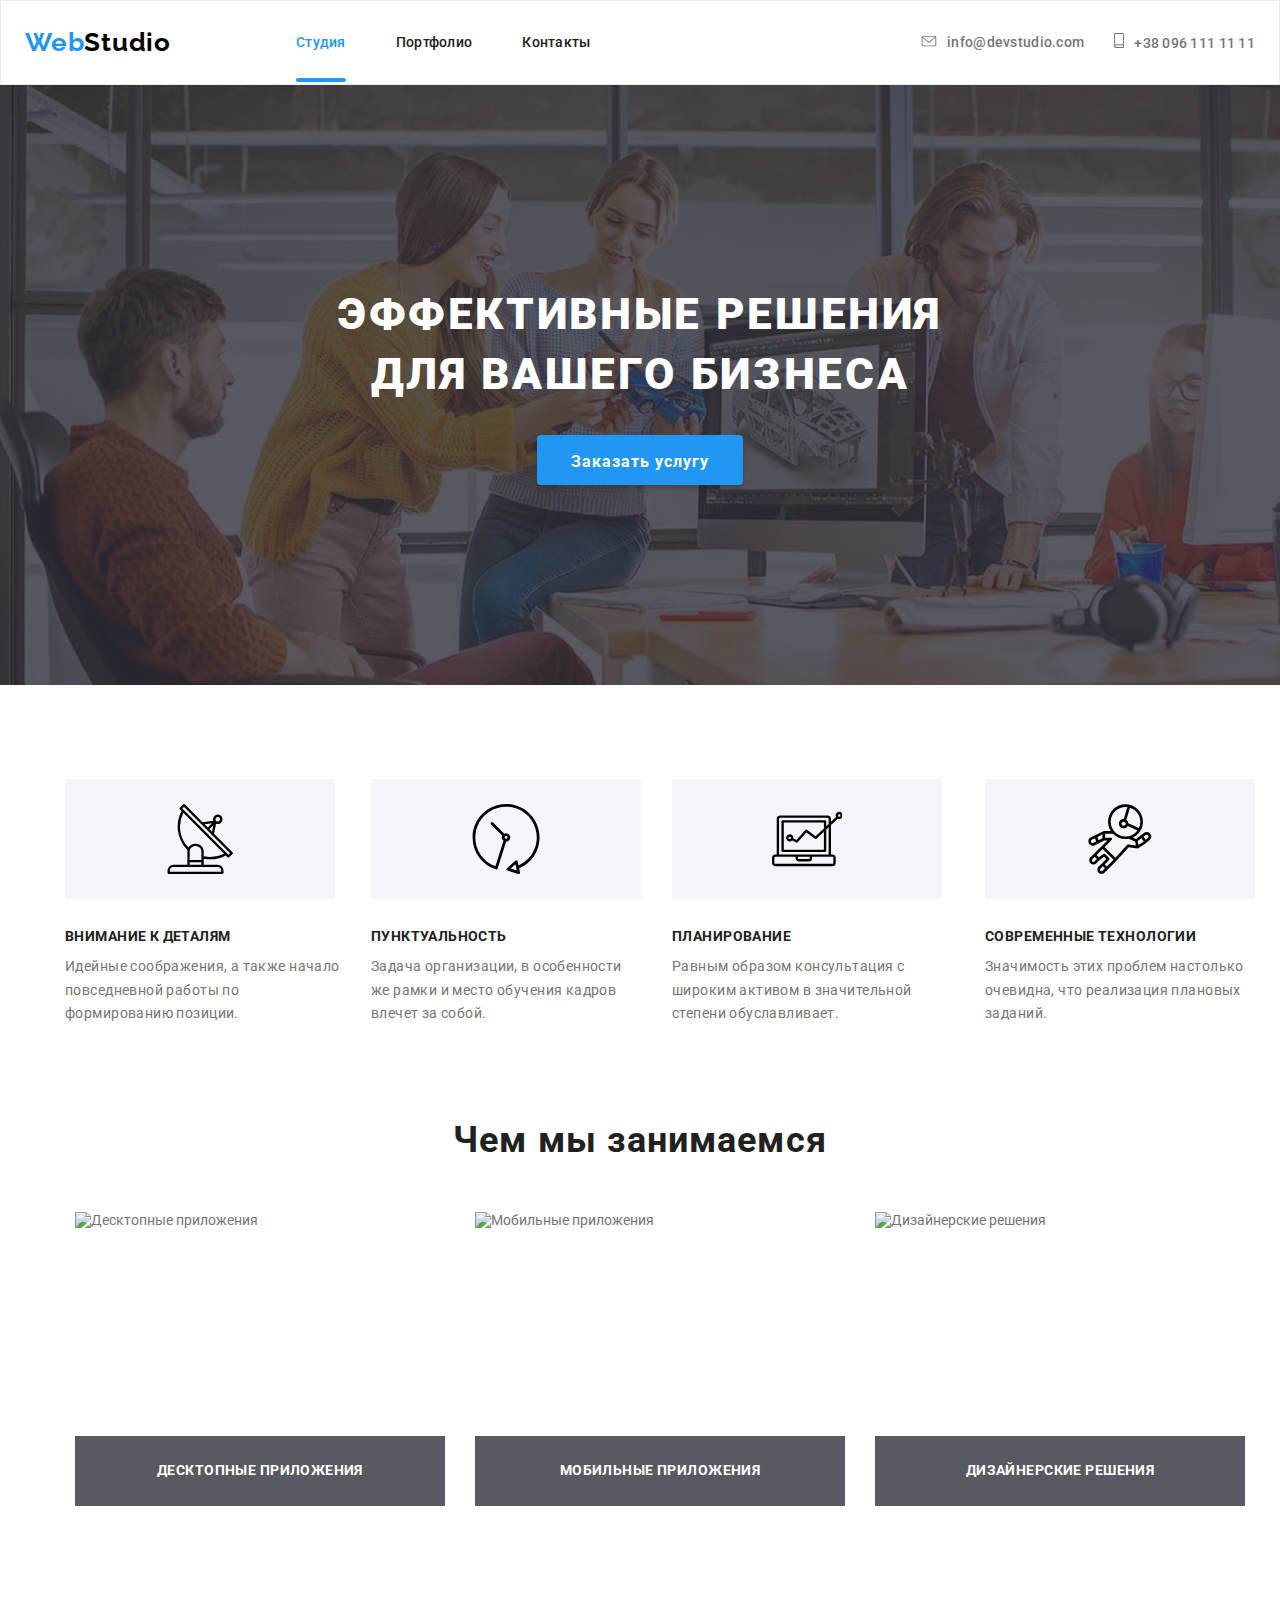
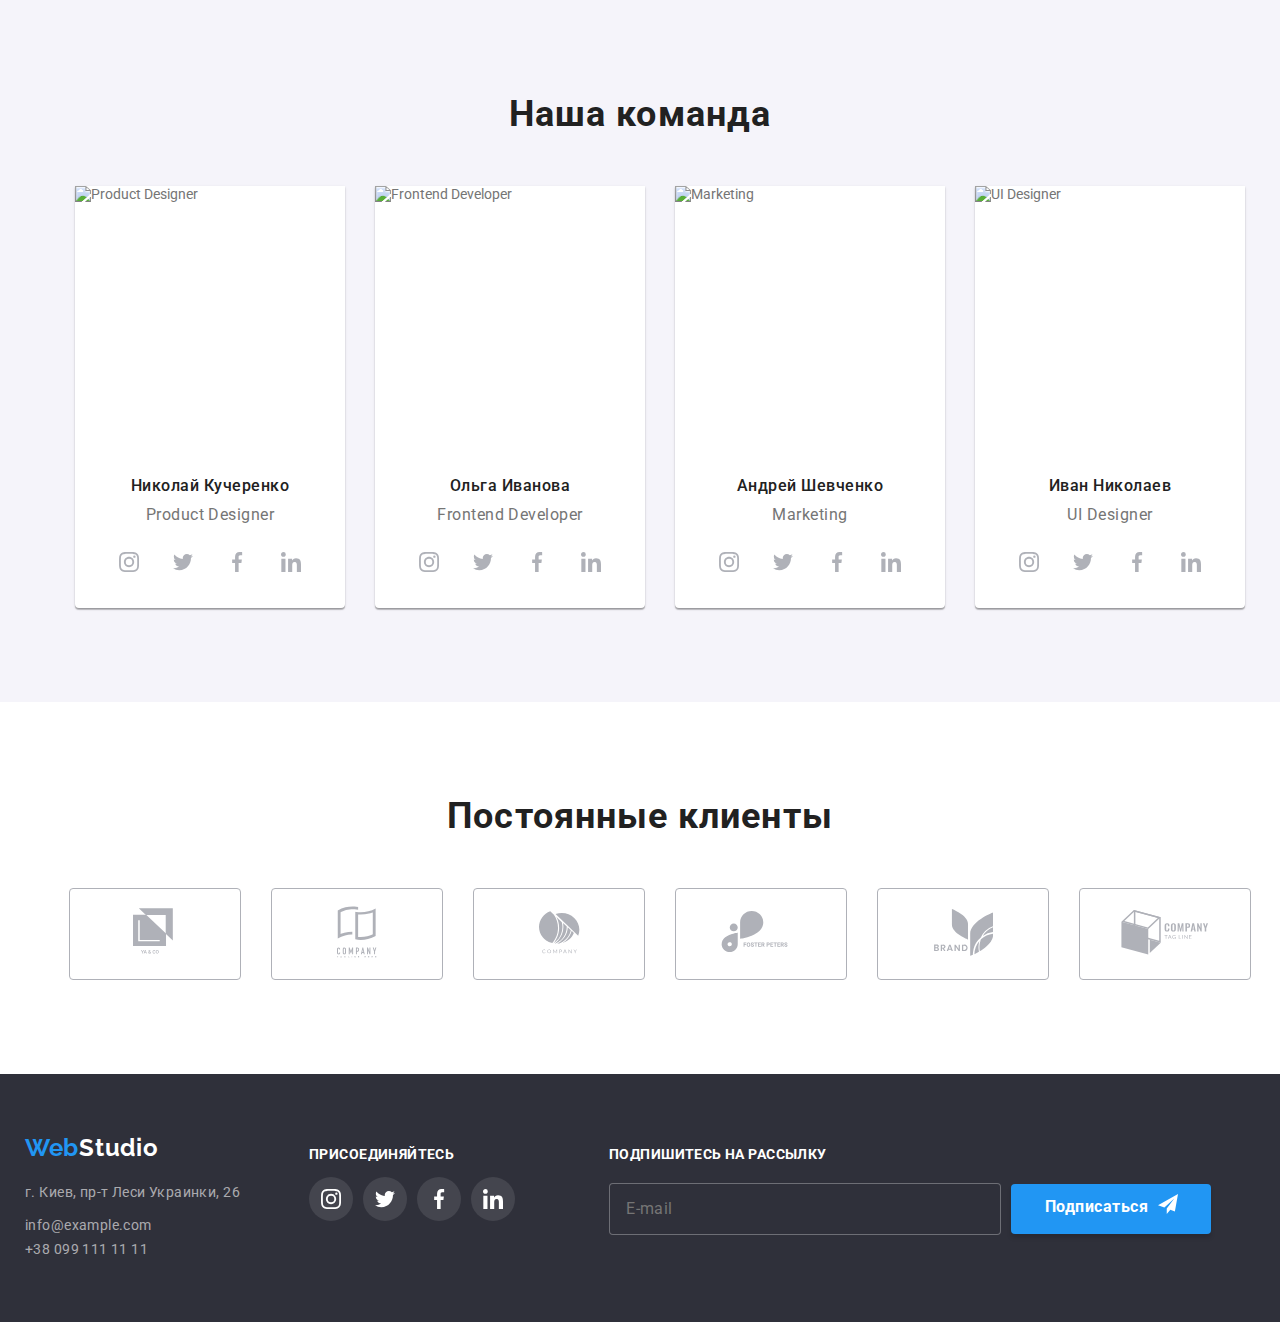
==== index.html @ ce08a966 "добавила файлы" ====
<!DOCTYPE html>
<html lang="en">
<head>
    <meta charset="UTF-8">
    <meta name="viewport" content="width=device-width, initial-scale=1.0">
    <title>WebStudio</title>
    <link href="https://fonts.googleapis.com/css2?family=Raleway:wght@700&family=Roboto:wght@400;500;700;900&display=swap" rel="stylesheet">
    <link rel="stylesheet" href="./CSS/normalize.css">
    <link rel="stylesheet" href="./CSS/styles.css">
</head>
<body>
    <header class="header">
        <div class="container">      
        <nav class="navigation">
    <a class="logo link" href="">
        <span class="web">Web</span>Studio
    </a>    
    <ul class="navigation-list list">
        <li class="navigation-list-item"> 
            <a class="navigation-link menu link" href="./index.html">Студия</a> </li>
        <li class="navigation-list-item"> 
            <a class="navigation-link link" href="./portfolio.html">Портфолио</a> </li>
        <li class="navigation-list-item"> 
            <a class="navigation-link link" href="">Контакты</a> </li>
    </ul>
</nav>
    <ul class="header-address list">
        <li class="header-address-list">
            <a class="header-mailto link" href="mailto:info@devstudio.com"> 
            <svg class="header-address-list-svg" width="16" height="11"><use href="./images/sprite.svg#icon-envelope" ></use></svg>info@devstudio.com</a> </li>
        <li class="header-address-list">
            <a class="header-tel link" href="tel:+380961111111"> 
            <svg class="header-address-list-svg" width="10" height="15"><use href="./images/sprite.svg#icon-smartphone" ></use></svg>+38 096 111 11 11</a> </li>
    </ul>
    </div>
</header>
    <main>
    <section class="hero">
        <div class="container">
        <h1 class="hero-title">Эффективные решения <br> для вашего бизнеса</h1>
        <button data-modal-open class="modal-button">Заказать услугу</button>
    </div>
</section>
<section class="section our-features">
    <div class="container">
    <ul class="special list">
    <li class="speciality features">
    <svg class="special-item-img">
        <use href="./images/sprite.svg#icon-Vector"></use>
    </svg>
    <h3 class="subtitle">Внимание к деталям</h3> 
    <p class="description">Идейные соображения, а также начало повседневной 
        работы по формированию позиции. </p>  
    </li>
    <li class="speciality features">
        <svg class="special-item-img">
            <use href="./images/sprite.svg#icon-Vector1"></use>
        </svg>
<h3 class="subtitle">Пунктуальность</h3> 
<p class="description">Задача организации, в особенности же рамки
     и место обучения кадров влечет за собой. </p>  
</li>
    <li class="speciality features">
        <svg class="special-item-img">
            <use href="./images/sprite.svg#icon-Vector2"></use>
        </svg>
<h3 class="subtitle">Планирование</h3> 
<p class="description">Равным образом консультация с широким 
    активом в значительной степени обуславливает.</p>  
</li>
    <li class="speciality features">
        <svg class="special-item-img">
            <use href="./images/sprite.svg#icon-Vector3"></use>
        </svg>
<h3 class="subtitle">Современные технологии</h3> 
<p class="description">Значимость этих проблем настолько очевидна,
     что реализация плановых заданий.</p>  
</li>
</ul>
</div>
</section>
<section class="section our-work">
    <div class="container">
<h2 class="section-subtitle">Чем мы занимаемся</h2>
<ul class="doing-list list">
    <li class="speciality doing-list-box">
   <img src="../homework-01/images/img.jpg" alt="Десктопные приложения"  width="370"
   height="294">
     <h3 class="subtitle-box">Десктопные приложения</h3>
    </li>
    <li class="speciality doing-list-box">
        <img src="../homework-01/images/box.jpg" alt="Мобильные приложения"  width="370"
        height="294">
          <h3 class="subtitle-box">Мобильные приложения</h3>
    </li>
    <li class="speciality doing-list-box">
        <img src="../homework-01/images/img(1).jpg" alt="Дизайнерские решения"  width="370"
        height="294">
          <h3 class="subtitle-box">Дизайнерские решения</h3>
    </li>
</ul>
</div>
</section>
<section class="team section">
    <div class="container">
    <h2 class="section-subtitle">Наша команда</h2>
   <ul class="our-team list">
    <li class="speciality team-item">
        <img class="our-team-img" src="../homework-01/images/img(2).jpg" alt="Product Designer" width="270" height="260">
        <h3 lang="ru" class="subtitle-name">Николай Кучеренко</h3>
        <p lang="en" class="subtitle-position">Product Designer</p>
        <ul class="team-icon list">
            <li class="icon"> <a class="team-icon-social-list link" href=""> 
                <svg class="team-icon-list-svg">
                <use href="./images/sprite.svg#icon-insta2"></use></svg></a>
            </li>
            <li class="icon"> <a  class="team-icon-social-list link" href=""> 
                <svg class="team-icon-list-svg">
                <use href="./images/sprite.svg#icon-twit1"></use> </svg></a>
            </li>
            <li class="icon"> <a class="team-icon-social-list link" href=""> 
                <svg class="team-icon-list-svg">
                <use href="./images/sprite.svg#icon-faceb1"></use></svg></a>
            </li>
            <li class="icon"> <a class="team-icon-social-list link" href=""> 
                <svg class="team-icon-list-svg">
                <use href="./images/sprite.svg#icon-link1"></use></svg></a>
            </li>
        </ul>
    </li>
    <li class="speciality team-item">
        <img class="our-team-img" src="../homework-01/images/img(3).jpg" alt="Frontend Developer" width="270" height="260">
        <h3 lang="ru" class="subtitle-name">Ольга Иванова</h3>
        <p lang="en" class="subtitle-position">Frontend Developer</p>
        <ul class="team-icon list">
            <li class="icon"> <a class="team-icon-social-list link" href=""> 
                <svg class="team-icon-list-svg">
                <use href="./images/sprite.svg#icon-insta2"></use></svg></a>
            </li>
            <li class="icon"> <a  class="team-icon-social-list link" href=""> 
                <svg class="team-icon-list-svg">
                <use href="./images/sprite.svg#icon-twit1"></use> </svg></a>
            </li>
            <li class="icon"> <a class="team-icon-social-list link" href=""> 
                <svg class="team-icon-list-svg">
                <use href="./images/sprite.svg#icon-faceb1"></use></svg></a>
            </li>
            <li class="icon"> <a class="team-icon-social-list link" href=""> 
                <svg class="team-icon-list-svg">
                <use href="./images/sprite.svg#icon-link1"></use></svg></a>
            </li>
        </ul>
    </li>
    <li class="speciality team-item">
        <img class="our-team-img" src="../homework-01/images/img(4).jpg" alt="Marketing" width="270" height="260">
        <h3 lang="ru" class="subtitle-name">Андрей Шевченко</h3>
        <p lang="en" class="subtitle-position">Marketing</p>
        <ul class="team-icon list">
            <li class="icon"> <a class="team-icon-social-list link" href=""> 
                <svg class="team-icon-list-svg">
                <use href="./images/sprite.svg#icon-insta2"></use></svg></a>
            </li>
            <li class="icon"> <a  class="team-icon-social-list link" href=""> 
                <svg class="team-icon-list-svg">
                <use href="./images/sprite.svg#icon-twit1"></use> </svg></a>
            </li>
            <li class="icon"> <a class="team-icon-social-list link" href=""> 
                <svg class="team-icon-list-svg">
                <use href="./images/sprite.svg#icon-faceb1"></use></svg></a>
            </li>
            <li class="icon"> <a class="team-icon-social-list link" href=""> 
                <svg class="team-icon-list-svg">
                <use href="./images/sprite.svg#icon-link1"></use></svg></a>
            </li>
        </ul>
    </li>
    <li class="speciality team-item">
        <img class="our-team-img" src="../homework-01/images/img(5).jpg" alt="UI Designer" width="270" height="260">
        <h3 lang="ru" class="subtitle-name">Иван Николаев</h3>
        <p lang="en" class="subtitle-position">UI Designer</p>
        <ul class="team-icon list">
            <li class="icon"> <a class="team-icon-social-list link" href=""> 
                <svg class="team-icon-list-svg">
                <use href="./images/sprite.svg#icon-insta2"></use></svg></a>
            </li>
            <li class="icon"> <a  class="team-icon-social-list link" href=""> 
                <svg class="team-icon-list-svg">
                <use href="./images/sprite.svg#icon-twit1"></use> </svg></a>
            </li>
            <li class="icon"> <a class="team-icon-social-list link" href=""> 
                <svg class="team-icon-list-svg">
                <use href="./images/sprite.svg#icon-faceb1"></use></svg></a>
            </li>
            <li class="icon"> <a class="team-icon-social-list link" href=""> 
                <svg class="team-icon-list-svg">
                <use href="./images/sprite.svg#icon-link1"></use></svg></a>
            </li>
        </ul>
    </li>
    </ul>
</div>
</section>
<section class="section">
    <div class="container">
    <h2 class="section-subtitle">Постоянные клиенты</h2>
    <ul class="our-clients list">
        <li class="client-icon speciality">
            <a class="client-icon-item" href=""><svg class="client-icon-item-svg" width="44" height="49">
                <use href="./images/sprite.svg#icon-logo1"></use></svg></a>
        </li>
        <li class="client-icon speciality">
            <a class="client-icon-item" href=""><svg class="client-icon-item-svg" width="40" height="52">
                <use href="./images/sprite.svg#icon-logo2"></use></svg></a>
        </li>
        <li class="client-icon speciality">
            <a class="client-icon-item" href=""><svg class="client-icon-item-svg" width="41" height="43">
                <use href="./images/sprite.svg#icon-logo3"></use></svg></a>
        </li>
        <li class="client-icon speciality">
            <a class="client-icon-item" href=""><svg class="client-icon-item-svg" width="80" height="42">
                <use href="./images/sprite.svg#icon-logo4"></use></svg></a>
        </li>
        <li class="client-icon speciality">
            <a class="client-icon-item" href=""><svg class="client-icon-item-svg" width="59" height="47">
                <use href="./images/sprite.svg#icon-logo5"></use></svg></a>
        </li>
        <li class="client-icon speciality">
            <a class="client-icon-item" href=""><svg class="client-icon-item-svg" width="88" height="45">
                <use href="./images/sprite.svg#icon-logo6"></use></svg></a>
        </li>
    </ul>
</div>
</section>
</main>
<footer class="footer">
    <div class="container">
  <div class="footer-logo">  
      <a class="logotype link" href="">
    <span class="web">Web</span>Studio
</a> 
    <address class="footer-address">
        <p class="address">г. Киев, пр-т Леси Украинки, 26</p>
        <a class="footer-mailto" href="mailto:info@example.com">info@example.com</a> <br/>
        <a class="footer-tel" href="tel:+380991111111">+38 099 111 11 11</a>
    </address>
</div>
<div class="footer-subscribe">
<b class="footer-subtitle">Присоединяйтесь</b>
        <ul class="footer-icons list">
    <li class="footer-icons-label"> 
     <a class="footer-icon-list" href=""><svg class="footer-icon-list-svg">
        <use href="./images/sprite.svg#icon-instagram-f"></use></svg></a>
             </li>
    <li class="footer-icons-label"> 
        <a class="footer-icon-list" href=""> <svg class="footer-icon-list-svg">
            <use href="./images/sprite.svg#icon-twitter-f"></use></svg></a>
    </li>
    <li class="footer-icons-label"> 
        <a class="footer-icon-list" href=""> <svg class="footer-icon-list-svg">
            <use href="./images/sprite.svg#icon-facebook-f"></use></svg></a>
    </li>
    <li class="footer-icons-label"> 
        <a class="footer-icon-list" href=""> <svg class="footer-icon-list-svg">
            <use href="./images/sprite.svg#icon-linkedin-f"></use></svg></a>
    </li>
</ul>
</div>
<div class="footer-subtitle-subtitle">
    <b class="footer-subtitle">Подпишитесь на рассылку</b>
    <div class="footer-form">
        <form action="#">
        <input class="footer-form-field" type="email" name="email" placeholder="E-mail" >
        <label for="#"></label>
        </form>
        <button type="submit" class="footer-button">Подписаться
        <svg class="footer-button-icon-svg">
            <use href="./images/sprite.svg#icon-icon-send"></use></svg>
    </button></div>
</div>
    </div>
</footer>
<div data-modal class="backdrop is-hidden"> 
    <div class="modal">
<b class="modal-title">Оставьте свои данные, мы вам перезвоним</b>
<form action="#" class="modal-form">
    <label class="modal-field">
    <input class="modal-form-text" type="text" name="name" required placeholder=" ">
    <span class="modal-label">Имя</span>
    <span class="modal-label-icons">
    <svg class="modal-icons"> <use href="./images/sprite.svg#icon-name"></use> </svg>
    </span>
</label>
<label class="modal-field">
    <input class="modal-form-tel" type="tel" name="telephone"  required placeholder=" ">
    <span class="modal-label">Телефон</span>
    <span class="modal-label-icons">
    <svg class="modal-icons"> <use href="./images/sprite.svg#icon-phone"></use> </svg>
    </span>    
</label>
    <label class="modal-field">
    <input class="modal-form-emeil" type="email" name="emeil"  required placeholder=" ">
    <span class="modal-label">Почта</span>
    <span class="modal-label-icons">
    <svg class="modal-icons"> <use href="./images/sprite.svg#icon-emeil"></use> </svg>
    </span>
    </label>
    <label class="modal-field-text">
    <textarea class="modal-form-text-input" name="comment" id="#" rows="10" placeholder=" "></textarea> 
    <span class="modal-label-textarea">Комментарий</span>
    </label>
        <div>
        <label class="checkbox">
            <input class="checkbox-input" type="checkbox" name="checkbox">
        <span class="checkbox-custom"></span>
        Соглашаюсь с рассылкой и принимаю
        <a class="modal-form-link" href="">Условия договора</a>
        </label>
    </div>
    <button class="modal-form-button" type="submit">Отправить</button>
</form>
<button data-modal-close class="close-btn">
    <svg class="modal-button-close"> <use href="./images/sprite.svg#icon-close-black"></use> </svg>    
</button>
</div>
</div>
<script src="./js/modal.js"></script>
</body>
</html>
---- CSS/styles.css ----
/*Studio*/
:root {
    --main-font:Roboto, sans-serif;
    --title-light-theme-color: #212121;
    --title-dark-theme-color:#FFFFFF;
    --main-text-color:#757575;
    --aksent-color:#2196F3;
}
body {
    font-family: var(--main-font);
    font-size: 14px;
    background-color: #FFFFF;
    color: var(--main-text-color);
}
.logo {
padding-top: 24px;
padding-bottom: 25px;
margin-right: 85px;
font-family:Raleway, sans-serif;
font-style: normal;
font-weight: bold;
font-size: 26px;
line-height: 1.19;
letter-spacing: 0.03em;
color:#000000;
}
.web {
    color: var(--aksent-color);
}
.link {
    text-decoration: none;
    display: block;
}
.list {
    list-style:none;
}
.header {
border: 1px solid #ECECEC;

}
.container {
    width: 1230px;
    padding-left: 15px;
    padding-right: 15px;
    margin-left: auto;
    margin-right: auto;
}
.header .container {
    display: flex;
    align-items: center;
    justify-content: space-between;
}
.header-address {
    display: flex;
    padding-top: 32px;
    padding-bottom: 32px;}

.header-mailto {
    margin-right: 50px;
}
.navigation {
    display: flex;
    align-items: center;
}
.navigation-list {
display: flex;
margin-top: 0px;
margin-bottom: 0px;
}
.navigation-link {
padding-top: 32px;
transition-property: color;
transition-duration: 250ms;
transition-timing-function:cubic-bezier(0.4, 0, 0.2, 1);
}
.navigation-list-item:not(:last-child) {
    margin-right: 50px;
}
.navigation-link,.header-mailto,.header-tel {
    font-weight: 500;
    font-size: 14px;
    line-height: 1.14;
    letter-spacing: 0.02em;  
    color: var(--title-light-theme-color);
}
.navigation-link:hover,
.navigation-link:focus {
    color: var(--aksent-color);
}
.menu {
    color: var(--aksent-color);
}
.menu::after {
display: block;
content: "";
width: 100%;
height: 4px;
background: #2196F3;
border-radius: 2px;
margin-top: 28px;
}
.header-address .header-address-list{
    display: flex;
    align-items: center;
    margin-top: 0px;
    margin-bottom: 0px;
    padding-top: 0px;
    padding-bottom: 0px;
}
.header-address {
    margin: 0px;
}
.header-address-list-svg {
    margin-right: 10px;
    fill: #757575;
    transition-property: fill;
    transition-duration: 250ms;
    transition-timing-function:cubic-bezier(0.4, 0, 0.2, 1); 
}
.header-mailto {
    margin-right: 30px;
}
.header-mailto,.header-tel {
color: var(--main-text-color);
transition-property: color;
transition-duration: 250ms;
transition-timing-function:cubic-bezier(0.4, 0, 0.2, 1);}
.header-mailto:hover, 
.header-mailto:focus {
    color: var(--aksent-color);
}
.header-mailto:hover .header-address-list-svg,
.header-mailto:focus .header-address-list-svg{
    fill: var(--aksent-color);
}
.header-tel:hover,
.header-tel:focus{
    color: var(--aksent-color);
}
.header-tel:hover .header-address-list-svg,
.header-tel:focus .header-address-list-svg{
    fill: var(--aksent-color);
}
    .hero {
display: flex;
background-image: linear-gradient(rgba(47, 48, 58, 0.8),
rgba(47, 48, 58, 0.8)
), url(../images/Header-img.jpg);
background-repeat: no-repeat;
background-size: cover;
padding-top: 200px;
padding-bottom: 200px;
}
.hero-title {
margin-top: 0px;
margin-bottom: 30px;
font-weight: 900;
font-size: 44px;
line-height:1.36;
text-align: center;
letter-spacing: 0.06em;
text-transform: uppercase;
color: var(--title-dark-theme-color);
}
.modal-button {
display: flex;
margin: auto;
padding: 10px 32px;
min-width: 200px;
height: 50px;
font-weight: bold;
font-size: 16px;
line-height: 1.88;
text-align: center;
letter-spacing: 0.06em;
background-color: var(--aksent-color);
color: var(--title-dark-theme-color);
border-radius: 4px;
border-color: transparent;
box-shadow: 0px 4px 4px rgba(0, 0, 0, 0.15);
}
img {
    display: block;
}
p {
    margin-top: 0px;
    margin-bottom: 0px;
}
.section {
    padding-top: 94px;
    padding-bottom: 94px;
}
.our-features {
    padding-bottom: 0px;
}
.special {
    display: flex;
    justify-content: center;
    margin-top: 0px;
    margin-bottom: 0px;
    margin-left: 0px;
    }
.speciality:not(:last-child) {
    margin-right: 30px;}

.special-item-img {
display: flex;
justify-content: center;
align-items: center;
margin: 0px;
margin-bottom: 30px;
width: 70px;
height: 70px;
padding-left: 100px;
padding-right: 100px;
padding-top: 25px;
padding-bottom: 25px;
background: #F5F4FA;

}    
.subtitle, .subtitle-box, .footer-subtitle {
font-weight: bold;
font-size: 14px;
line-height: 1.14;
letter-spacing: 0.03em;
text-transform: uppercase;
color: var(--title-light-theme-color)
}
.doing-list {
    display: flex;
    justify-content: center;
    margin-top: 0px;
    margin-bottom: 0px;
}
.team {
    background: #F5F4FA;
}
h2 {
    margin-top: 0px;
    margin-bottom: 50px;
}
h3 {
    margin-top: 0px;
    margin-bottom: 10px;
}
.our-team {
    display: flex;
    justify-content: center;
    margin-top: 0px;
    margin-bottom: 0px;   
}
.team-item {
    width: 270px;
height: 422px;
background: #FFFFFF;
box-shadow: 0px 2px 1px rgba(0, 0, 0, 0.2), 0px 1px 1px rgba(0, 0, 0, 0.14), 0px 1px 3px rgba(0, 0, 0, 0.12);
border-radius: 0px 0px 4px 4px;
}
.our-team-img {
    margin-bottom: 30px;
}
.description, .description-portfolio {
font-size: 14px;
line-height: 1.71;
letter-spacing: 0.03em;
color:var(--main-text-color);
}
.description-portfolio {
margin-bottom: 20px;
font-size: 16px;
line-height: 1.88;
}
.section-subtitle {
font-weight: bold;
font-size: 36px;
line-height: 1.16;
text-align: center;
letter-spacing: 0.03em;
color: var(--title-light-theme-color)
}
.doing-list-box {
position: relative;
}
.subtitle-box {
position: absolute;
margin-bottom: 0px;
bottom: 0;
width: 100%;
padding-top: 27px;
padding-bottom: 27px;
display: inline-block;
align-items: center;
justify-content: center;
text-align: center;
color: var(--title-dark-theme-color);
background-color: rgba(47, 48, 58, 0.8);
}
.subtitle-name {
    margin-bottom: 10px;
}
.subtitle-position {
    margin-bottom: 16px;
}
.subtitle-name, .subtitle-position {
font-weight: 500;
font-size: 16px;
line-height: 1.19;
text-align: center;
letter-spacing: 0.03em;
color: var(--title-light-theme-color)
}
.subtitle-position {
font-weight: normal;
color: var(--main-text-color);
}
.team-icon {
    display: flex;
    align-items: center;
    justify-content: center;
    padding-left: 0px;
}
.icon:not(:last-child) {
    margin-right: 10px;
}
.team-icon-social-list {
display: flex;
justify-content: center;
align-items: center;
width: 44px;
height: 44px;
border-radius: 50%;
background-color: var(--title-dark-theme-color);
transition-property: background-color;
transition-duration: 250ms;
transition-timing-function:cubic-bezier(0.4, 0, 0.2, 1);
}
.team-icon-social-list:hover,
.team-icon-social-list:focus {
    background-color: var(--aksent-color);
}
.team-icon-list-svg {
   width: 20px;
    height: 20px;
    fill: #AFB1B8;
    transition-property: fill;
    transition-duration: 250ms;
    transition-timing-function:cubic-bezier(0.4, 0, 0.2, 1);
    
}
.team-icon-social-list:hover .team-icon-list-svg,
.team-icon-social-list:focus .team-icon-list-svg
{
    fill: var(--title-dark-theme-color);
}
.our-clients {
    display: flex;
    justify-content: center;
    margin-top: 0px;
    margin-bottom: 0px;
}
.client-icon {
display: flex;
justify-content: center;
align-items: center;
width: 170px;
height: 90px;
border: 1px solid #AFB1B8;
border-radius: 4px;
transition-property: border;
transition-duration: 250ms;
transition-timing-function:cubic-bezier(0.4, 0, 0.2, 1);

}
.client-icon:not(:last-child) {
    margin-right: 30px;
}
.client-icon:hover,
.client-icon:focus {
    border-color: var(--aksent-color);
}
.client-icon-item-svg {
    fill: #AFB1B8;
    transition-property: fill;
transition-duration: 250ms;
transition-timing-function:cubic-bezier(0.4, 0, 0.2, 1);

}
.client-icon:hover .client-icon-item-svg,
.client-icon:focus .client-icon-item-svg {
    fill: var(--aksent-color);
}
.footer {
    background: #2F303A;   
}
.footer .container {
    display: flex;
    }
.footer-logo {
    margin-right: 69px;
    padding-top: 60px;
    padding-bottom: 60px;
}
.logotype {
margin-bottom: 20px;
font-family: Raleway, sans-serif;
font-style: normal;
font-weight: bold;
font-size: 24px;
line-height: 1.16;
letter-spacing: 0.03em;
}
.logotype,.address {
color:var(--title-dark-theme-color);
}
.footer-mailto, .footer-tel, .address{
text-decoration: none;
font-weight: normal;
font-style: normal;
font-size: 14px;
line-height: 1.71;
letter-spacing: 0.03em;
color: rgba(255, 255, 255, 0.6);
}
.address,.footer-mailto {
margin-bottom: 9px;
}
.footer-mailto, .footer-tel {
transition-property: color;
transition-duration: 250ms;
transition-timing-function:cubic-bezier(0.4, 0, 0.2, 1);

}
.footer-mailto:hover,
.footer-mailto:focus {
    color: var(--aksent-color);
}
.footer-tel:hover,
.footer-tel:focus {
    color: var(--aksent-color);
}
.footer-subscribe {
margin-right: 94px;
padding-top: 72px;
   }
 .footer-subtitle-subtitle {
 padding-top: 72px;   
 }  
.footer-subtitle {
margin-bottom: 20px;
color: var(--title-dark-theme-color);
text-transform: uppercase;
}
.footer-icons {
    display: flex;
    justify-content: center;
    align-items: center;
    padding-left: 0px;
    margin-bottom: 0px;
        }
.footer-icons-label:not(:last-child) {
margin-right: 10px;}
 .footer-icon-list  {
display: flex;
justify-content: center;
align-items: center;
width: 44px;
height: 44px;
border-radius: 50%;
display: flex;
background-color: rgba(255, 255, 255, 0.1);
transition-property: background-color;
transition-duration: 250ms;
transition-timing-function:cubic-bezier(0.4, 0, 0.2, 1);
}
.footer-icon-list:hover,
.footer-icon-list:focus{
    background-color: var(--aksent-color);}
.footer-icon-list-svg {
    width: 20px;
    height: 20px;
}
.footer-form {
    display: flex;
    align-items: center;
    margin-top: 20px;
}
.footer-form-field {
    margin-right: 10px;
    width: 358px;
    padding-top: 15px;
    padding-right: 16px;
    padding-bottom: 15px;
    padding-left: 16px;
    border: 1px solid rgba(255, 255, 255, 0.3);
    border-radius: 4px;
    background-color: #2F303A;
    font-size: 16px;
    line-height: 1.25;
    align-items: center;
    letter-spacing: 0.03em;
    color: rgba(255, 255, 255, 0.6);
}
.footer-button {
display: inline-flex;
padding-top: 10px;
padding-bottom: 10px;
padding-left: 29px;
padding-right: 28px;
justify-content: center;
width: 200px;
height: 50px;
border-radius: 4px;
box-shadow: 0px 4px 4px rgba(0, 0, 0, 0.15);
font-weight: bold;
font-size: 16px;
line-height: 1.625;
letter-spacing: 0.03em;
color: var(--title-dark-theme-color);
background-color: var(--aksent-color);
border: var(--aksent-color);
}
.footer-button-icon-svg {
    margin-left: 10px;
    width: 20px;
    height: 20px;
    fill: var(--title-dark-theme-color);
}
/*Modal window*/
.backdrop {
    position: fixed;
    left: 0;
    top: 0;
    width: 100%;
    height: 100%;
    background-color:rgba(0, 0, 0, 0.2);
}
.modal-title {
margin-bottom: 30px;
display: block;
font-family: var(--main-font);
font-style: normal;
font-weight: bold;
font-size: 20px;
line-height: 1.15;
text-align: center;
letter-spacing: 0.03em;
color: #212121;
}
.modal {
position: absolute;
top: 50%;
left: 50%;
transform: translate(-50%, -50%);
padding-top: 40px;
padding-bottom: 40px;
padding-left: 40px;
padding-right: 40px;
box-shadow: 0px 1px 3px rgba(0, 0, 0, 0.12), 0px 1px 1px rgba(0, 0, 0, 0.14), 0px 2px 1px rgba(0, 0, 0, 0.2);
border-radius: 4px;
background-color: var(--title-dark-theme-color);
}
.modal-form {
    display: flex;
    flex-direction: column;
    justify-content: center;
}
.modal-field, .modal-field-text {
position: relative;
margin-bottom: 28px;
display: block;
}
.modal-form-text, .modal-form-tel, .modal-form-emeil
 {  width: 448px;
    height: 40px;
    padding-left: 42px;
    border: 1px solid rgba(33, 33, 33, 0.2);
    border-radius: 4px;
   }
  .modal-label {
font-family: var(--main-font);
font-style: normal;
font-weight: normal;
font-size: 14px;
line-height: 16px;
letter-spacing: 0.01em;
color: #757575;
position: absolute;
top: 50%;
left: 42px;
transform: translateY(-50%);
}
.modal-form-text-input {
    width: 448px;
    height: 120px;
    padding-left: 16px;
    padding-right: 16px;
    padding-top: 12px;
    padding-bottom: 12px;
    border: 1px solid rgba(33, 33, 33, 0.2);
    border-radius: 4px;
    resize: none;
}
.modal-label-textarea {
    margin-bottom: 20px;
    position: absolute;
    top: 12px;
    left: 16px;
}
.modal-form-text, .modal-form-tel, .modal-form-emeil, .modal-form-text-input {
    outline: none;
}
.modal-field:focus-within > .modal-form-text, 
.modal-field:focus-within > .modal-form-tel,
.modal-field:focus-within > .modal-form-emeil {
    border-color: var(--aksent-color);
}
.modal-field:focus-within > .modal-label {
    color: var(--aksent-color);
    transform: translate(-24px, -42px);
    font-size: 12px;
    line-height: 1.16;
    letter-spacing: 0.01em;
    transition: transform 250ms 
    cubic-bezier(0.4, 0, 0.2, 1);
}
.modal-form-text:not(:placeholder-shown) + .modal-label, 
.modal-form-tel:not(:placeholder-shown) + .modal-label,
.modal-form-emeil:not(:placeholder-shown) + .modal-label {
    color: var(--aksent-color);
    transform: translate(-24px, -42px);
    font-size: 12px;
    line-height: 1.16;
    letter-spacing: 0.01em;
    transition: transform 250ms 
    cubic-bezier(0.4, 0, 0.2, 1);}
.modal-field:focus-within > .modal-label-icons {
    fill: var(--aksent-color)
}
.modal-field-text:focus-within > .modal-label-textarea {
    color: var(--aksent-color);
    transform: translate(-1px, -33px);
    font-size: 12px;
    line-height: 1.16;
    letter-spacing: 0.01em;
    transition: transform 250ms 
    cubic-bezier(0.4, 0, 0.2, 1);
}
.modal-form-text-input:not(:placeholder-shown) + .modal-label-textarea {
    color: var(--aksent-color);
    transform: translate(-1px, -33px);
    font-size: 12px;
    line-height: 1.16;
    letter-spacing: 0.01em;
    transition: transform 250ms 
    cubic-bezier(0.4, 0, 0.2, 1);    
}
.modal-field-text:focus-within > .modal-form-text-input {
    border-color: var(--aksent-color);}
.modal-icons {
    width: 18px;
    height: 18px;
    position: absolute;
    top: 50%;
    left: 16px;
    transform: translateY(-50%);
    margin-right: 8px;
}
.checkbox {
    display: flex;
    align-items: center;
    margin-bottom: 30px;
    padding-left: 20px;
    font-size: 14px;
    line-height: 1.71;
    letter-spacing: 0.03em;
}
.checkbox-input {
    position: absolute;
    width: 1px;
    height: 1px;
    margin: -1px;
    border: 0;
    padding: 0;
    overflow: hidden;
    clip: rect(0 0 0 0);
}
.checkbox-custom {
position: absolute;
    width: 16px;
    height: 15px;
    margin-left: -27px;
    border: 2px solid #212121;
    border-radius: 2px;
    }
.checkbox-input:checked + .checkbox-custom {
    background-color: var(--aksent-color);
    background-image: url(../images/icon-check.svg);
    background-size: contain;
    background-repeat: no-repeat;
    border: 2px solid var(--aksent-color);
    background-position: center;
}   
.modal-form-link {
    font-size: 14px;
    line-height: 1.71;
    margin-left: 4px;
    letter-spacing: 0.03em;
    text-decoration-line: underline;
    color: var(--aksent-color);
}
.modal-form-button {
    display: flex;
    margin: auto;
    padding: 10px 55px;
    min-width: 200px;
    height: 50px;
    font-weight: bold;
    font-size: 16px;
    line-height: 1.88;
    text-align: center;
    letter-spacing: 0.06em;
    background-color: var(--aksent-color);
    color: var(--title-dark-theme-color);
    border-radius: 4px;
    border-color: transparent;
    box-shadow: 0px 4px 4px rgba(0, 0, 0, 0.15);
    }
.close-btn {
    position: absolute;
    top: 8px;
    right: 8px;
    display: flex;
    align-items: center;
    padding: 0;
    width: 30px;
    height: 30px;
    border-radius: 50%;
    background-color: var(--title-dark-theme-color);
    border: 1px solid rgba(0, 0, 0, 0.1);
    cursor: pointer;
}
.modal-button-close {   
width: 18px;
height: 18px;
margin: auto;
fill: #000000;
}
.close-btn:hover .modal-button-close,
.close-btn:focus .modal-button-close {
fill: var(--aksent-color);
transition: transform 250ms 
cubic-bezier(0.4, 0, 0.2, 1);
}
.is-hidden {
    opacity: 0;
    visibility: hidden;
    pointer-events: none;
}
/*Portfolio*/
.button-item {
    display: flex;
    align-items: center;
    justify-content: center;
    padding-top: 93px;
    padding-bottom: 50px;
}
.button {
margin-right: 8px;
padding-top: 6px;
padding-bottom: 6px;
padding-left: 22px;
padding-right: 22px;
background-color: #F5F4FA;
border-radius: 4px;
border-color: transparent;
transition-property: background-color;
transition-duration: 250ms;
transition-timing-function:cubic-bezier(0.4, 0, 0.2, 1);
}
.button:hover,
.button:focus {
    background-color: var(--aksent-color);
    color: var(--title-dark-theme-color);
    box-shadow: 0px 2px 2px rgba(0, 0, 0, 0.12), 
    0px 1px 2px rgba(0, 0, 0, 0.08), 0px 3px 1px rgba(0, 0, 0, 0.1);
}
.portfolio-container {
    display: flex;
    flex-wrap: wrap;
    margin-top: 0px;
    margin-bottom: 0px;
}
.portfolio-list {
margin-right: 30px;
margin-bottom: 30px;
width: 370px;
height: 404px;
background: #FFFFFF;
border: 1px solid #EEEEEE;
}
.portfolio-list:nth-child(3n) {
    margin: 0px;
}
.portfolio-list:nth-last-child(-n + 3){
    margin-bottom: 0px;
}
.portfolio-list:hover,
.portfolio-list:focus {
    box-shadow: 1px 4px 6px rgba(0, 0, 0, 0.16), 
    0px 4px 4px rgba(0, 0, 0, 0.06), 0px 1px 1px rgba(0, 0, 0, 0.12);
}
.portfolio-link {
    display: block;
    margin-bottom: 0px;
}
.portfolio-link-text {
    position: relative;
    overflow: hidden;
    margin-bottom: 20px;
}
.text-portfolio-overlay {
    display: block;
    position: absolute;
    top: 0;
    left: 0;
    transform: translateY(100%);
    padding-top: 63px;
    padding-bottom: 63px;
    padding-right: 24px;
    padding-left: 24px;
    background-color: rgba(33, 150, 243, 0.9);
    color: var(--title-dark-theme-color);
    font-size: 18px;
    text-align:left;
    line-height: 1.56;
    letter-spacing: 0.03em;
    opacity: 0;
    transition: transform 250ms 
    cubic-bezier(0.4, 0, 0.2, 1), opacity 250ms cubic-bezier(0.4, 0, 0.2, 1);
}
.portfolio-link:hover .text-portfolio-overlay {
    transform: translateY(0);
    opacity: 1;
    top: 0%;
}
.subtitle-portfolio {
    margin-bottom: 4px;
font-weight: bold;
font-size: 18px;
line-height: 2;
letter-spacing: 0.06em;
color: var(--title-light-theme-color);
}
.subtitle-portfolio, .description-portfolio {
    margin-left: 24px;
    margin-right: 24px;
}
.description-portfolio {
    margin-bottom: 0px;
}
.text-portfolio {
font-size: 18px;
line-height: 1.56;
letter-spacing: 0.03em;
color: var(--title-dark-theme-color);
}
.portfolio-section {
    padding-bottom: 94px;
}
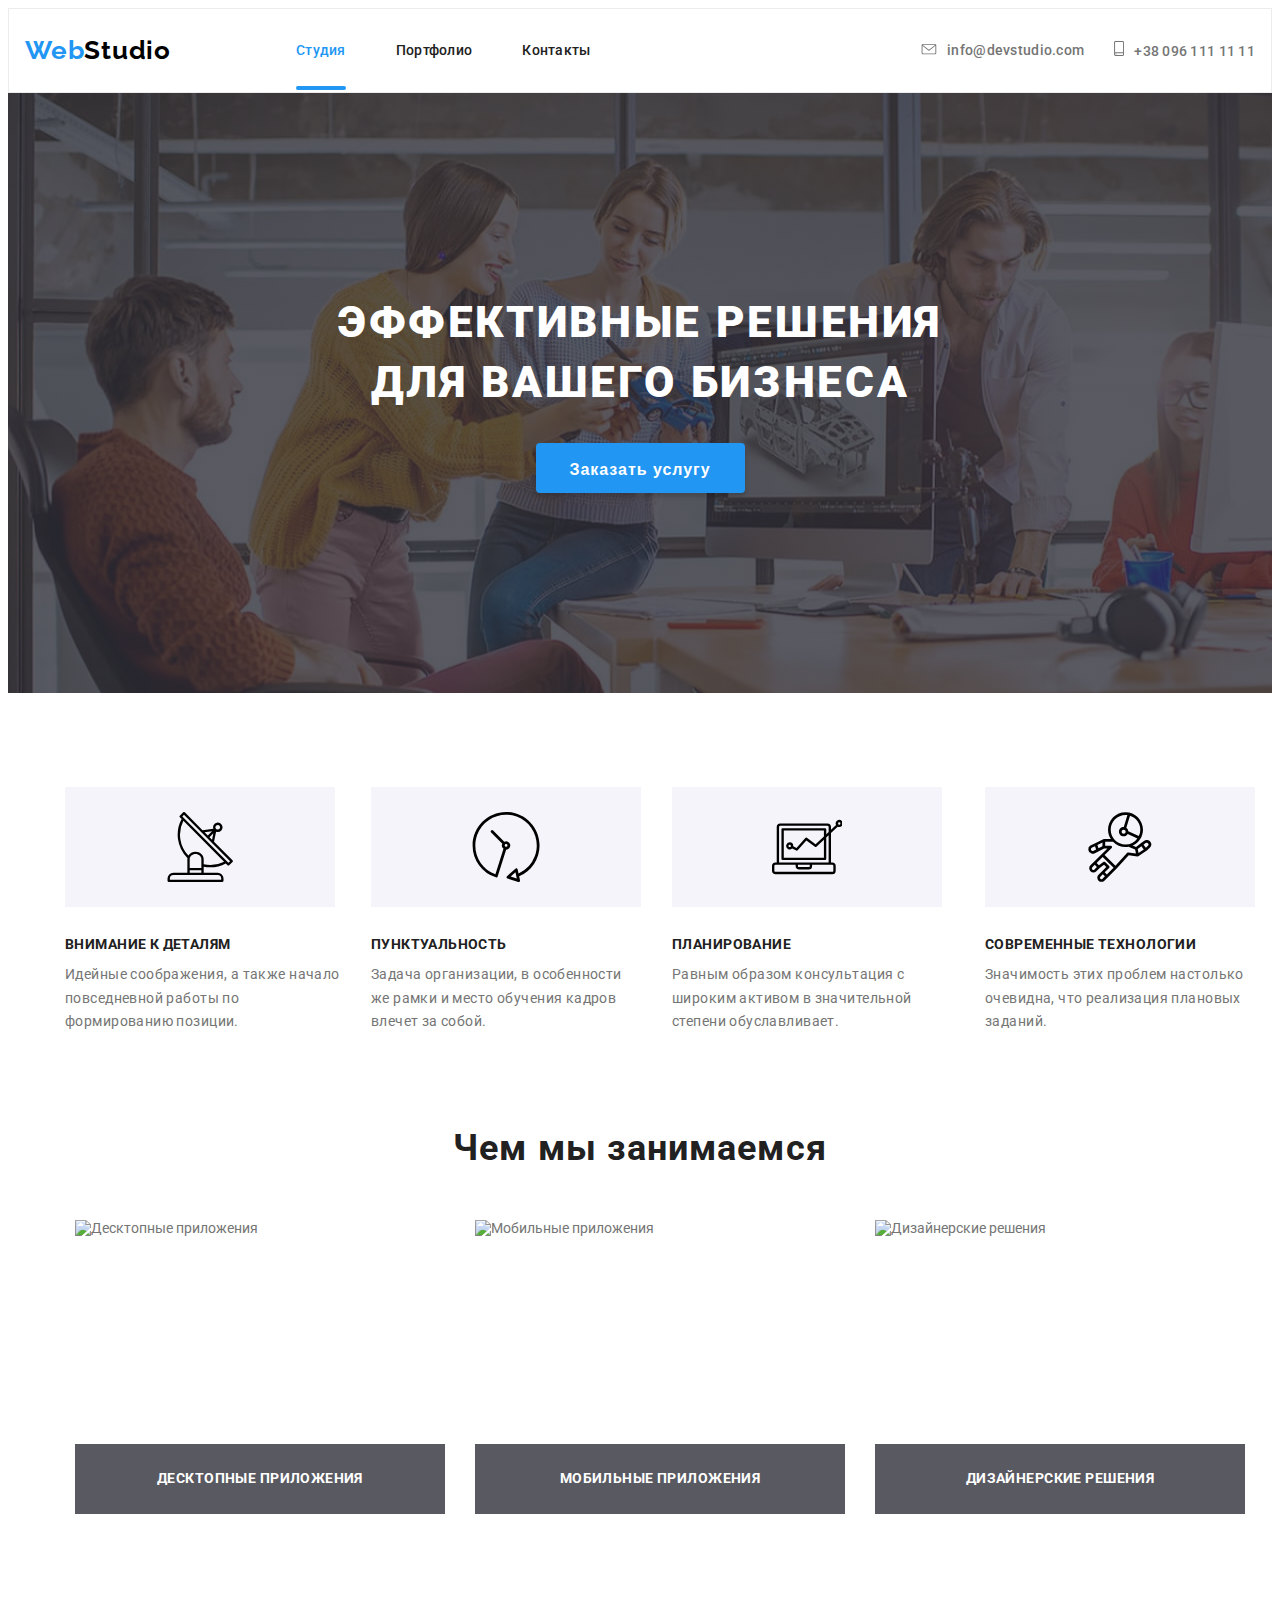
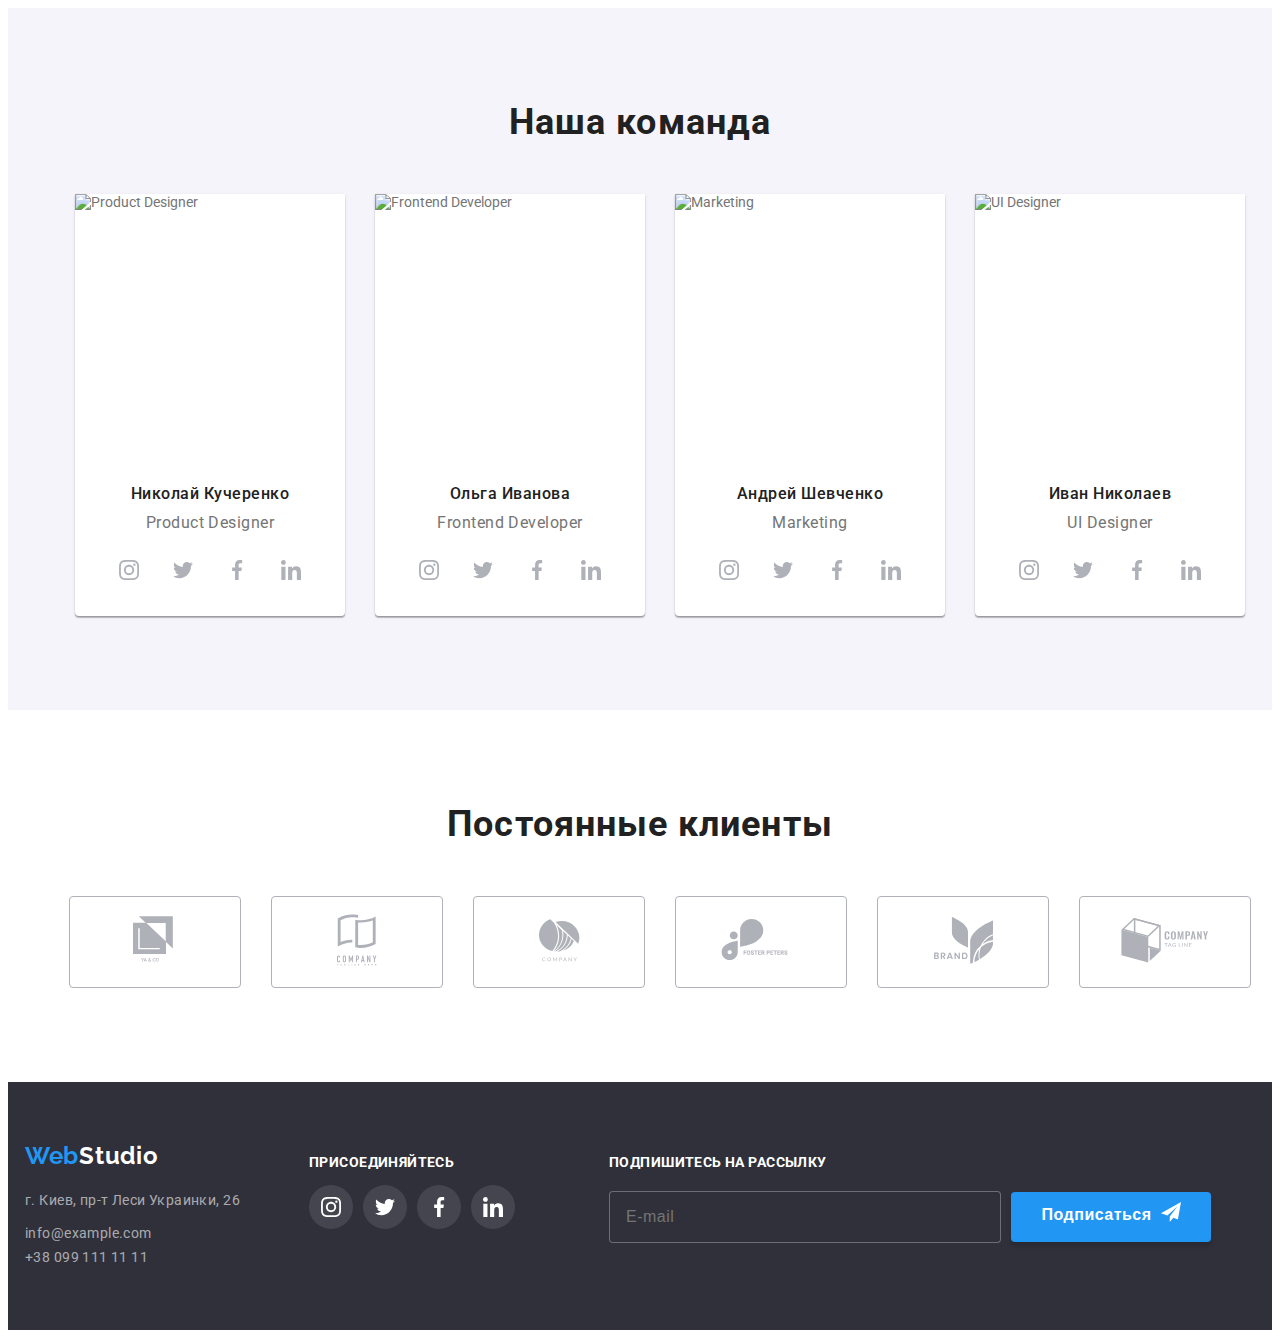
==== commit 038ea513: "изменила ссылку" ====
--- a/index.html
+++ b/index.html
@@ -5,8 +5,8 @@
     <meta name="viewport" content="width=device-width, initial-scale=1.0">
     <title>WebStudio</title>
     <link href="https://fonts.googleapis.com/css2?family=Raleway:wght@700&family=Roboto:wght@400;500;700;900&display=swap" rel="stylesheet">
-    <link rel="stylesheet" href="./CSS/normalize.css">
-    <link rel="stylesheet" href="./CSS/styles.css">
+    <link rel="stylesheet" href="./css/normalize.css">
+    <link rel="stylesheet" href="./sass/main.css">
 </head>
 <body>
     <header class="header">
--- a/sass/main.css
+++ b/sass/main.css
@@ -0,0 +1,1162 @@
+.container {
+  width: 1230px;
+  padding-left: 15px;
+  padding-right: 15px;
+  margin-left: auto;
+  margin-right: auto;
+}
+
+.backdrop {
+  position: fixed;
+  left: 0;
+  top: 0;
+  width: 100%;
+  height: 100%;
+  background-color: rgba(0, 0, 0, 0.2);
+}
+
+.modal-title {
+  margin-bottom: 30px;
+  display: block;
+  font-family: Roboto, sans-serif;
+  font-style: normal;
+  font-weight: bold;
+  font-size: 20px;
+  line-height: 1.15;
+  text-align: center;
+  letter-spacing: 0.03em;
+  color: #212121;
+}
+
+.modal {
+  position: absolute;
+  top: 50%;
+  left: 50%;
+  -webkit-transform: translate(-50%, -50%);
+          transform: translate(-50%, -50%);
+  padding-top: 40px;
+  padding-bottom: 40px;
+  padding-left: 40px;
+  padding-right: 40px;
+  -webkit-box-shadow: 0px 1px 3px rgba(0, 0, 0, 0.12), 0px 1px 1px rgba(0, 0, 0, 0.14), 0px 2px 1px rgba(0, 0, 0, 0.2);
+          box-shadow: 0px 1px 3px rgba(0, 0, 0, 0.12), 0px 1px 1px rgba(0, 0, 0, 0.14), 0px 2px 1px rgba(0, 0, 0, 0.2);
+  border-radius: 4px;
+  background-color: #FFFFFF;
+}
+
+.modal-form {
+  display: -webkit-box;
+  display: -ms-flexbox;
+  display: flex;
+  -webkit-box-orient: vertical;
+  -webkit-box-direction: normal;
+      -ms-flex-direction: column;
+          flex-direction: column;
+  -webkit-box-pack: center;
+      -ms-flex-pack: center;
+          justify-content: center;
+}
+
+.modal-field, .modal-field-text {
+  position: relative;
+  margin-bottom: 28px;
+  display: block;
+}
+
+.modal-form-text, .modal-form-tel, .modal-form-emeil {
+  width: 448px;
+  height: 40px;
+  padding-left: 42px;
+  border: 1px solid rgba(33, 33, 33, 0.2);
+  border-radius: 4px;
+}
+
+.modal-label {
+  font-family: Roboto, sans-serif;
+  font-style: normal;
+  font-weight: normal;
+  font-size: 14px;
+  line-height: 16px;
+  letter-spacing: 0.01em;
+  color: #757575;
+  position: absolute;
+  top: 50%;
+  left: 42px;
+  -webkit-transform: translateY(-50%);
+          transform: translateY(-50%);
+}
+
+.modal-form-text-input {
+  width: 448px;
+  height: 120px;
+  padding-left: 16px;
+  padding-right: 16px;
+  padding-top: 12px;
+  padding-bottom: 12px;
+  border: 1px solid rgba(33, 33, 33, 0.2);
+  border-radius: 4px;
+  resize: none;
+}
+
+.modal-label-textarea {
+  margin-bottom: 20px;
+  position: absolute;
+  top: 12px;
+  left: 16px;
+}
+
+.modal-form-text, .modal-form-tel, .modal-form-emeil, .modal-form-text-input {
+  outline: none;
+}
+
+.modal-field:focus-within > .modal-form-text,
+.modal-field:focus-within > .modal-form-tel,
+.modal-field:focus-within > .modal-form-emeil {
+  border-color: #2196F3;
+}
+
+.modal-field:focus-within > .modal-label {
+  color: #2196F3;
+  -webkit-transform: translate(-24px, -42px);
+          transform: translate(-24px, -42px);
+  font-size: 12px;
+  line-height: 1.16;
+  letter-spacing: 0.01em;
+  -webkit-transition: -webkit-transform 250ms cubic-bezier(0.4, 0, 0.2, 1);
+  transition: -webkit-transform 250ms cubic-bezier(0.4, 0, 0.2, 1);
+  transition: transform 250ms cubic-bezier(0.4, 0, 0.2, 1);
+  transition: transform 250ms cubic-bezier(0.4, 0, 0.2, 1), -webkit-transform 250ms cubic-bezier(0.4, 0, 0.2, 1);
+}
+
+.modal-form-text:not(:placeholder-shown) + .modal-label,
+.modal-form-tel:not(:placeholder-shown) + .modal-label,
+.modal-form-emeil:not(:placeholder-shown) + .modal-label {
+  color: #2196F3;
+  -webkit-transform: translate(-24px, -42px);
+          transform: translate(-24px, -42px);
+  font-size: 12px;
+  line-height: 1.16;
+  letter-spacing: 0.01em;
+  -webkit-transition: -webkit-transform 250ms cubic-bezier(0.4, 0, 0.2, 1);
+  transition: -webkit-transform 250ms cubic-bezier(0.4, 0, 0.2, 1);
+  transition: transform 250ms cubic-bezier(0.4, 0, 0.2, 1);
+  transition: transform 250ms cubic-bezier(0.4, 0, 0.2, 1), -webkit-transform 250ms cubic-bezier(0.4, 0, 0.2, 1);
+}
+
+.modal-field:focus-within > .modal-label-icons {
+  fill: #2196F3;
+}
+
+.modal-field-text:focus-within > .modal-label-textarea {
+  color: #2196F3;
+  -webkit-transform: translate(-1px, -33px);
+          transform: translate(-1px, -33px);
+  font-size: 12px;
+  line-height: 1.16;
+  letter-spacing: 0.01em;
+  -webkit-transition: -webkit-transform 250ms cubic-bezier(0.4, 0, 0.2, 1);
+  transition: -webkit-transform 250ms cubic-bezier(0.4, 0, 0.2, 1);
+  transition: transform 250ms cubic-bezier(0.4, 0, 0.2, 1);
+  transition: transform 250ms cubic-bezier(0.4, 0, 0.2, 1), -webkit-transform 250ms cubic-bezier(0.4, 0, 0.2, 1);
+}
+
+.modal-form-text-input:not(:placeholder-shown) + .modal-label-textarea {
+  color: #2196F3;
+  -webkit-transform: translate(-1px, -33px);
+          transform: translate(-1px, -33px);
+  font-size: 12px;
+  line-height: 1.16;
+  letter-spacing: 0.01em;
+  -webkit-transition: -webkit-transform 250ms cubic-bezier(0.4, 0, 0.2, 1);
+  transition: -webkit-transform 250ms cubic-bezier(0.4, 0, 0.2, 1);
+  transition: transform 250ms cubic-bezier(0.4, 0, 0.2, 1);
+  transition: transform 250ms cubic-bezier(0.4, 0, 0.2, 1), -webkit-transform 250ms cubic-bezier(0.4, 0, 0.2, 1);
+}
+
+.modal-field-text:focus-within > .modal-form-text-input {
+  border-color: #2196F3;
+}
+
+.modal-icons {
+  width: 18px;
+  height: 18px;
+  position: absolute;
+  top: 50%;
+  left: 16px;
+  -webkit-transform: translateY(-50%);
+          transform: translateY(-50%);
+  margin-right: 8px;
+}
+
+.checkbox {
+  display: -webkit-box;
+  display: -ms-flexbox;
+  display: flex;
+  -webkit-box-align: center;
+      -ms-flex-align: center;
+          align-items: center;
+  margin-bottom: 30px;
+  padding-left: 20px;
+  font-size: 14px;
+  line-height: 1.71;
+  letter-spacing: 0.03em;
+}
+
+.checkbox-input {
+  position: absolute;
+  width: 1px;
+  height: 1px;
+  margin: -1px;
+  border: 0;
+  padding: 0;
+  overflow: hidden;
+  clip: rect(0 0 0 0);
+}
+
+.checkbox-custom {
+  position: absolute;
+  width: 16px;
+  height: 15px;
+  margin-left: -27px;
+  border: 2px solid #212121;
+  border-radius: 2px;
+}
+
+.checkbox-input:checked + .checkbox-custom {
+  background-color: #2196F3;
+  background-image: url(../images/icon-check.svg);
+  background-size: contain;
+  background-repeat: no-repeat;
+  border: 2px solid #2196F3;
+  background-position: center;
+}
+
+.modal-form-link {
+  font-size: 14px;
+  line-height: 1.71;
+  margin-left: 4px;
+  letter-spacing: 0.03em;
+  -webkit-text-decoration-line: underline;
+          text-decoration-line: underline;
+  color: #2196F3;
+}
+
+.modal-form-button {
+  display: -webkit-box;
+  display: -ms-flexbox;
+  display: flex;
+  margin: auto;
+  padding: 10px 55px;
+  min-width: 200px;
+  height: 50px;
+  font-weight: bold;
+  font-size: 16px;
+  line-height: 1.88;
+  text-align: center;
+  letter-spacing: 0.06em;
+  background-color: #2196F3;
+  color: #FFFFFF;
+  border-radius: 4px;
+  border-color: transparent;
+  -webkit-box-shadow: 0px 4px 4px rgba(0, 0, 0, 0.15);
+          box-shadow: 0px 4px 4px rgba(0, 0, 0, 0.15);
+}
+
+.close-btn {
+  position: absolute;
+  top: 8px;
+  right: 8px;
+  display: -webkit-box;
+  display: -ms-flexbox;
+  display: flex;
+  -webkit-box-align: center;
+      -ms-flex-align: center;
+          align-items: center;
+  padding: 0;
+  width: 30px;
+  height: 30px;
+  border-radius: 50%;
+  background-color: #FFFFFF;
+  border: 1px solid rgba(0, 0, 0, 0.1);
+  cursor: pointer;
+}
+
+.modal-button-close {
+  width: 18px;
+  height: 18px;
+  margin: auto;
+  fill: #000000;
+}
+
+.close-btn:hover .modal-button-close,
+.close-btn:focus .modal-button-close {
+  fill: #2196F3;
+  -webkit-transition: -webkit-transform 250ms cubic-bezier(0.4, 0, 0.2, 1);
+  transition: -webkit-transform 250ms cubic-bezier(0.4, 0, 0.2, 1);
+  transition: transform 250ms cubic-bezier(0.4, 0, 0.2, 1);
+  transition: transform 250ms cubic-bezier(0.4, 0, 0.2, 1), -webkit-transform 250ms cubic-bezier(0.4, 0, 0.2, 1);
+}
+
+.is-hidden {
+  opacity: 0;
+  visibility: hidden;
+  pointer-events: none;
+}
+
+.section {
+  padding-top: 94px;
+  padding-bottom: 94px;
+}
+
+body {
+  font-family: Roboto, sans-serif;
+  font-size: 14px;
+  background-color: #FFFFFF;
+  color: #757575;
+}
+
+.link {
+  text-decoration: none;
+  display: block;
+}
+
+.list {
+  list-style: none;
+}
+
+img {
+  display: block;
+}
+
+p {
+  margin-top: 0px;
+  margin-bottom: 0px;
+}
+
+h2 {
+  margin-top: 0px;
+  margin-bottom: 50px;
+}
+
+h3 {
+  margin-top: 0px;
+  margin-bottom: 10px;
+}
+
+.subtitle, .subtitle-box, .footer-subtitle {
+  font-weight: bold;
+  font-size: 14px;
+  line-height: 1.14;
+  letter-spacing: 0.03em;
+  text-transform: uppercase;
+  color: #212121;
+}
+
+.section-subtitle {
+  font-weight: bold;
+  font-size: 36px;
+  line-height: 1.16;
+  text-align: center;
+  letter-spacing: 0.03em;
+  color: #212121;
+}
+
+.subtitle-box {
+  position: absolute;
+  margin-bottom: 0px;
+  bottom: 0;
+  width: 100%;
+  padding-top: 27px;
+  padding-bottom: 27px;
+  display: inline-block;
+  -webkit-box-align: center;
+      -ms-flex-align: center;
+          align-items: center;
+  -webkit-box-pack: center;
+      -ms-flex-pack: center;
+          justify-content: center;
+  text-align: center;
+  color: #FFFFFF;
+  background-color: rgba(47, 48, 58, 0.8);
+}
+
+.speciality:not(:last-child) {
+  margin-right: 30px;
+}
+
+.logo {
+  padding-top: 24px;
+  padding-bottom: 25px;
+  margin-right: 85px;
+  font-family: Raleway, sans-serif;
+  font-style: normal;
+  font-weight: bold;
+  font-size: 26px;
+  line-height: 1.19;
+  letter-spacing: 0.03em;
+  color: #000000;
+}
+
+.web {
+  color: #2196F3;
+}
+
+.header {
+  border: 1px solid #ECECEC;
+}
+
+.header .container {
+  display: -webkit-box;
+  display: -ms-flexbox;
+  display: flex;
+  -webkit-box-align: center;
+      -ms-flex-align: center;
+          align-items: center;
+  -webkit-box-pack: justify;
+      -ms-flex-pack: justify;
+          justify-content: space-between;
+}
+
+.header-address {
+  display: -webkit-box;
+  display: -ms-flexbox;
+  display: flex;
+  padding-top: 32px;
+  padding-bottom: 32px;
+}
+
+.header-mailto {
+  margin-right: 50px;
+}
+
+.navigation {
+  display: -webkit-box;
+  display: -ms-flexbox;
+  display: flex;
+  -webkit-box-align: center;
+      -ms-flex-align: center;
+          align-items: center;
+}
+
+.navigation-list {
+  display: -webkit-box;
+  display: -ms-flexbox;
+  display: flex;
+  margin-top: 0px;
+  margin-bottom: 0px;
+}
+
+.navigation-link {
+  padding-top: 32px;
+  -webkit-transition-property: color;
+  transition-property: color;
+  -webkit-transition-duration: 250ms;
+          transition-duration: 250ms;
+  -webkit-transition-timing-function: cubic-bezier(0.4, 0, 0.2, 1);
+          transition-timing-function: cubic-bezier(0.4, 0, 0.2, 1);
+}
+
+.navigation-list-item:not(:last-child) {
+  margin-right: 50px;
+}
+
+.navigation-link, .header-mailto, .header-tel {
+  font-weight: 500;
+  font-size: 14px;
+  line-height: 1.14;
+  letter-spacing: 0.02em;
+  color: #212121;
+}
+
+.navigation-link:hover,
+.navigation-link:focus {
+  color: #2196F3;
+}
+
+.menu {
+  color: #2196F3;
+}
+
+.menu::after {
+  display: block;
+  content: "";
+  width: 100%;
+  height: 4px;
+  background: #2196F3;
+  border-radius: 2px;
+  margin-top: 28px;
+}
+
+.header-address .header-address-list {
+  display: -webkit-box;
+  display: -ms-flexbox;
+  display: flex;
+  -webkit-box-align: center;
+      -ms-flex-align: center;
+          align-items: center;
+  margin-top: 0px;
+  margin-bottom: 0px;
+  padding-top: 0px;
+  padding-bottom: 0px;
+}
+
+.header-address {
+  margin: 0px;
+}
+
+.header-address-list-svg {
+  margin-right: 10px;
+  fill: #757575;
+  -webkit-transition-property: fill;
+  transition-property: fill;
+  -webkit-transition-duration: 250ms;
+          transition-duration: 250ms;
+  -webkit-transition-timing-function: cubic-bezier(0.4, 0, 0.2, 1);
+          transition-timing-function: cubic-bezier(0.4, 0, 0.2, 1);
+}
+
+.header-mailto {
+  margin-right: 30px;
+}
+
+.header-mailto, .header-tel {
+  color: #757575;
+  -webkit-transition-property: color;
+  transition-property: color;
+  -webkit-transition-duration: 250ms;
+          transition-duration: 250ms;
+  -webkit-transition-timing-function: cubic-bezier(0.4, 0, 0.2, 1);
+          transition-timing-function: cubic-bezier(0.4, 0, 0.2, 1);
+}
+
+.header-mailto:hover,
+.header-mailto:focus {
+  color: #2196F3;
+}
+
+.header-mailto:hover .header-address-list-svg,
+.header-mailto:focus .header-address-list-svg {
+  fill: #2196F3;
+}
+
+.header-tel:hover,
+.header-tel:focus {
+  color: #2196F3;
+}
+
+.header-tel:hover .header-address-list-svg,
+.header-tel:focus .header-address-list-svg {
+  fill: #2196F3;
+}
+
+.hero {
+  display: -webkit-box;
+  display: -ms-flexbox;
+  display: flex;
+  background-image: -webkit-gradient(linear, left top, left bottom, from(rgba(47, 48, 58, 0.8)), to(rgba(47, 48, 58, 0.8))), url(../images/Header-img.jpg);
+  background-image: linear-gradient(rgba(47, 48, 58, 0.8), rgba(47, 48, 58, 0.8)), url(../images/Header-img.jpg);
+  background-repeat: no-repeat;
+  background-size: cover;
+  padding-top: 200px;
+  padding-bottom: 200px;
+}
+
+.hero-title {
+  margin-top: 0px;
+  margin-bottom: 30px;
+  font-weight: 900;
+  font-size: 44px;
+  line-height: 1.36;
+  text-align: center;
+  letter-spacing: 0.06em;
+  text-transform: uppercase;
+  color: #FFFFFF;
+}
+
+.modal-button {
+  display: -webkit-box;
+  display: -ms-flexbox;
+  display: flex;
+  margin: auto;
+  padding: 10px 32px;
+  min-width: 200px;
+  height: 50px;
+  font-weight: bold;
+  font-size: 16px;
+  line-height: 1.88;
+  text-align: center;
+  letter-spacing: 0.06em;
+  background-color: #2196F3;
+  color: #FFFFFF;
+  border-radius: 4px;
+  border-color: transparent;
+  -webkit-box-shadow: 0px 4px 4px rgba(0, 0, 0, 0.15);
+          box-shadow: 0px 4px 4px rgba(0, 0, 0, 0.15);
+}
+
+.our-features {
+  padding-bottom: 0px;
+}
+
+.special {
+  display: -webkit-box;
+  display: -ms-flexbox;
+  display: flex;
+  -webkit-box-pack: center;
+      -ms-flex-pack: center;
+          justify-content: center;
+  margin-top: 0px;
+  margin-bottom: 0px;
+  margin-left: 0px;
+}
+
+.special-item-img {
+  display: -webkit-box;
+  display: -ms-flexbox;
+  display: flex;
+  -webkit-box-pack: center;
+      -ms-flex-pack: center;
+          justify-content: center;
+  -webkit-box-align: center;
+      -ms-flex-align: center;
+          align-items: center;
+  margin: 0px;
+  margin-bottom: 30px;
+  width: 70px;
+  height: 70px;
+  padding-left: 100px;
+  padding-right: 100px;
+  padding-top: 25px;
+  padding-bottom: 25px;
+  background: #F5F4FA;
+}
+
+.doing-list {
+  display: -webkit-box;
+  display: -ms-flexbox;
+  display: flex;
+  -webkit-box-pack: center;
+      -ms-flex-pack: center;
+          justify-content: center;
+  margin-top: 0px;
+  margin-bottom: 0px;
+}
+
+.team {
+  background: #F5F4FA;
+}
+
+.our-team {
+  display: -webkit-box;
+  display: -ms-flexbox;
+  display: flex;
+  -webkit-box-pack: center;
+      -ms-flex-pack: center;
+          justify-content: center;
+  margin-top: 0px;
+  margin-bottom: 0px;
+}
+
+.team-item {
+  width: 270px;
+  height: 422px;
+  background: #FFFFFF;
+  -webkit-box-shadow: 0px 2px 1px rgba(0, 0, 0, 0.2), 0px 1px 1px rgba(0, 0, 0, 0.14), 0px 1px 3px rgba(0, 0, 0, 0.12);
+          box-shadow: 0px 2px 1px rgba(0, 0, 0, 0.2), 0px 1px 1px rgba(0, 0, 0, 0.14), 0px 1px 3px rgba(0, 0, 0, 0.12);
+  border-radius: 0px 0px 4px 4px;
+}
+
+.our-team-img {
+  margin-bottom: 30px;
+}
+
+.doing-list-box {
+  position: relative;
+}
+
+.subtitle-name {
+  margin-bottom: 10px;
+}
+
+.subtitle-position {
+  margin-bottom: 16px;
+}
+
+.subtitle-name, .subtitle-position {
+  font-weight: 500;
+  font-size: 16px;
+  line-height: 1.19;
+  text-align: center;
+  letter-spacing: 0.03em;
+  color: #212121;
+}
+
+.subtitle-position {
+  font-weight: normal;
+  color: #757575;
+}
+
+.team-icon {
+  display: -webkit-box;
+  display: -ms-flexbox;
+  display: flex;
+  -webkit-box-align: center;
+      -ms-flex-align: center;
+          align-items: center;
+  -webkit-box-pack: center;
+      -ms-flex-pack: center;
+          justify-content: center;
+  padding-left: 0px;
+}
+
+.icon:not(:last-child) {
+  margin-right: 10px;
+}
+
+.team-icon-social-list {
+  display: -webkit-box;
+  display: -ms-flexbox;
+  display: flex;
+  -webkit-box-pack: center;
+      -ms-flex-pack: center;
+          justify-content: center;
+  -webkit-box-align: center;
+      -ms-flex-align: center;
+          align-items: center;
+  width: 44px;
+  height: 44px;
+  border-radius: 50%;
+  background-color: #FFFFFF;
+  -webkit-transition-property: background-color;
+  transition-property: background-color;
+  -webkit-transition-duration: 250ms;
+          transition-duration: 250ms;
+  -webkit-transition-timing-function: cubic-bezier(0.4, 0, 0.2, 1);
+          transition-timing-function: cubic-bezier(0.4, 0, 0.2, 1);
+}
+
+.team-icon-social-list:hover,
+.team-icon-social-list:focus {
+  background-color: #2196F3;
+}
+
+.team-icon-list-svg {
+  width: 20px;
+  height: 20px;
+  fill: #AFB1B8;
+  -webkit-transition-property: fill;
+  transition-property: fill;
+  -webkit-transition-duration: 250ms;
+          transition-duration: 250ms;
+  -webkit-transition-timing-function: cubic-bezier(0.4, 0, 0.2, 1);
+          transition-timing-function: cubic-bezier(0.4, 0, 0.2, 1);
+}
+
+.team-icon-social-list:hover .team-icon-list-svg,
+.team-icon-social-list:focus .team-icon-list-svg {
+  fill: #FFFFFF;
+}
+
+.our-clients {
+  display: -webkit-box;
+  display: -ms-flexbox;
+  display: flex;
+  -webkit-box-pack: center;
+      -ms-flex-pack: center;
+          justify-content: center;
+  margin-top: 0px;
+  margin-bottom: 0px;
+}
+
+.client-icon {
+  display: -webkit-box;
+  display: -ms-flexbox;
+  display: flex;
+  -webkit-box-pack: center;
+      -ms-flex-pack: center;
+          justify-content: center;
+  -webkit-box-align: center;
+      -ms-flex-align: center;
+          align-items: center;
+  width: 170px;
+  height: 90px;
+  border: 1px solid #AFB1B8;
+  border-radius: 4px;
+  -webkit-transition-property: border;
+  transition-property: border;
+  -webkit-transition-duration: 250ms;
+          transition-duration: 250ms;
+  -webkit-transition-timing-function: cubic-bezier(0.4, 0, 0.2, 1);
+          transition-timing-function: cubic-bezier(0.4, 0, 0.2, 1);
+}
+
+.client-icon:not(:last-child) {
+  margin-right: 30px;
+}
+
+.client-icon:hover,
+.client-icon:focus {
+  border-color: var(--aksent-color);
+}
+
+.client-icon-item-svg {
+  fill: #AFB1B8;
+  -webkit-transition-property: fill;
+  transition-property: fill;
+  -webkit-transition-duration: 250ms;
+          transition-duration: 250ms;
+  -webkit-transition-timing-function: cubic-bezier(0.4, 0, 0.2, 1);
+          transition-timing-function: cubic-bezier(0.4, 0, 0.2, 1);
+}
+
+.client-icon:hover .client-icon-item-svg,
+.client-icon:focus .client-icon-item-svg {
+  fill: var(--aksent-color);
+}
+
+.footer {
+  background: #2F303A;
+}
+
+.footer .container {
+  display: -webkit-box;
+  display: -ms-flexbox;
+  display: flex;
+}
+
+.footer-logo {
+  margin-right: 69px;
+  padding-top: 60px;
+  padding-bottom: 60px;
+}
+
+.logotype {
+  margin-bottom: 20px;
+  font-family: Raleway, sans-serif;
+  font-style: normal;
+  font-weight: bold;
+  font-size: 24px;
+  line-height: 1.16;
+  letter-spacing: 0.03em;
+}
+
+.logotype, .address {
+  color: #FFFFFF;
+}
+
+.footer-mailto, .footer-tel, .address {
+  text-decoration: none;
+  font-weight: normal;
+  font-style: normal;
+  font-size: 14px;
+  line-height: 1.71;
+  letter-spacing: 0.03em;
+  color: rgba(255, 255, 255, 0.6);
+}
+
+.address, .footer-mailto {
+  margin-bottom: 9px;
+}
+
+.footer-mailto, .footer-tel {
+  -webkit-transition-property: color;
+  transition-property: color;
+  -webkit-transition-duration: 250ms;
+          transition-duration: 250ms;
+  -webkit-transition-timing-function: cubic-bezier(0.4, 0, 0.2, 1);
+          transition-timing-function: cubic-bezier(0.4, 0, 0.2, 1);
+}
+
+.footer-mailto:hover,
+.footer-mailto:focus {
+  color: #2196F3;
+}
+
+.footer-tel:hover,
+.footer-tel:focus {
+  color: #2196F3;
+}
+
+.footer-subscribe {
+  margin-right: 94px;
+  padding-top: 72px;
+}
+
+.footer-subtitle-subtitle {
+  padding-top: 72px;
+}
+
+.footer-subtitle {
+  margin-bottom: 20px;
+  color: #FFFFFF;
+  text-transform: uppercase;
+}
+
+.footer-icons {
+  display: -webkit-box;
+  display: -ms-flexbox;
+  display: flex;
+  -webkit-box-pack: center;
+      -ms-flex-pack: center;
+          justify-content: center;
+  -webkit-box-align: center;
+      -ms-flex-align: center;
+          align-items: center;
+  padding-left: 0px;
+  margin-bottom: 0px;
+}
+
+.footer-icons-label:not(:last-child) {
+  margin-right: 10px;
+}
+
+.footer-icon-list {
+  display: -webkit-box;
+  display: -ms-flexbox;
+  display: flex;
+  -webkit-box-pack: center;
+      -ms-flex-pack: center;
+          justify-content: center;
+  -webkit-box-align: center;
+      -ms-flex-align: center;
+          align-items: center;
+  width: 44px;
+  height: 44px;
+  border-radius: 50%;
+  display: flex;
+  background-color: rgba(255, 255, 255, 0.1);
+  -webkit-transition-property: background-color;
+  transition-property: background-color;
+  -webkit-transition-duration: 250ms;
+          transition-duration: 250ms;
+  -webkit-transition-timing-function: cubic-bezier(0.4, 0, 0.2, 1);
+          transition-timing-function: cubic-bezier(0.4, 0, 0.2, 1);
+}
+
+.footer-icon-list:hover,
+.footer-icon-list:focus {
+  background-color: #2196F3;
+}
+
+.footer-icon-list-svg {
+  width: 20px;
+  height: 20px;
+}
+
+.footer-form {
+  display: -webkit-box;
+  display: -ms-flexbox;
+  display: flex;
+  -webkit-box-align: center;
+      -ms-flex-align: center;
+          align-items: center;
+  margin-top: 20px;
+}
+
+.footer-form-field {
+  margin-right: 10px;
+  width: 358px;
+  padding-top: 15px;
+  padding-right: 16px;
+  padding-bottom: 15px;
+  padding-left: 16px;
+  border: 1px solid rgba(255, 255, 255, 0.3);
+  border-radius: 4px;
+  background-color: #2F303A;
+  font-size: 16px;
+  line-height: 1.25;
+  -webkit-box-align: center;
+      -ms-flex-align: center;
+          align-items: center;
+  letter-spacing: 0.03em;
+  color: rgba(255, 255, 255, 0.6);
+}
+
+.footer-button {
+  display: -webkit-inline-box;
+  display: -ms-inline-flexbox;
+  display: inline-flex;
+  padding-top: 10px;
+  padding-bottom: 10px;
+  padding-left: 29px;
+  padding-right: 28px;
+  -webkit-box-pack: center;
+      -ms-flex-pack: center;
+          justify-content: center;
+  width: 200px;
+  height: 50px;
+  border-radius: 4px;
+  -webkit-box-shadow: 0px 4px 4px rgba(0, 0, 0, 0.15);
+          box-shadow: 0px 4px 4px rgba(0, 0, 0, 0.15);
+  font-weight: bold;
+  font-size: 16px;
+  line-height: 1.625;
+  letter-spacing: 0.03em;
+  color: #FFFFFF;
+  background-color: #2196F3;
+  border: #2196F3;
+}
+
+.footer-button-icon-svg {
+  margin-left: 10px;
+  width: 20px;
+  height: 20px;
+  fill: #FFFFFF;
+}
+
+.button-item {
+  display: -webkit-box;
+  display: -ms-flexbox;
+  display: flex;
+  -webkit-box-align: center;
+      -ms-flex-align: center;
+          align-items: center;
+  -webkit-box-pack: center;
+      -ms-flex-pack: center;
+          justify-content: center;
+  padding-top: 93px;
+  padding-bottom: 50px;
+}
+
+.button {
+  margin-right: 8px;
+  padding-top: 6px;
+  padding-bottom: 6px;
+  padding-left: 22px;
+  padding-right: 22px;
+  background-color: #F5F4FA;
+  border-radius: 4px;
+  border-color: transparent;
+  -webkit-transition-property: background-color;
+  transition-property: background-color;
+  -webkit-transition-duration: 250ms;
+          transition-duration: 250ms;
+  -webkit-transition-timing-function: cubic-bezier(0.4, 0, 0.2, 1);
+          transition-timing-function: cubic-bezier(0.4, 0, 0.2, 1);
+}
+
+.button:hover,
+.button:focus {
+  background-color: #2196F3;
+  color: #FFFFFF;
+  -webkit-box-shadow: 0px 2px 2px rgba(0, 0, 0, 0.12), 0px 1px 2px rgba(0, 0, 0, 0.08), 0px 3px 1px rgba(0, 0, 0, 0.1);
+          box-shadow: 0px 2px 2px rgba(0, 0, 0, 0.12), 0px 1px 2px rgba(0, 0, 0, 0.08), 0px 3px 1px rgba(0, 0, 0, 0.1);
+}
+
+.portfolio-container {
+  display: -webkit-box;
+  display: -ms-flexbox;
+  display: flex;
+  -ms-flex-wrap: wrap;
+      flex-wrap: wrap;
+  margin-top: 0px;
+  margin-bottom: 0px;
+}
+
+.portfolio-list {
+  margin-right: 30px;
+  margin-bottom: 30px;
+  width: 370px;
+  height: 404px;
+  background: #FFFFFF;
+  border: 1px solid #EEEEEE;
+}
+
+.portfolio-list:nth-child(3n) {
+  margin: 0px;
+}
+
+.portfolio-list:nth-last-child(-n + 3) {
+  margin-bottom: 0px;
+}
+
+.portfolio-list:hover,
+.portfolio-list:focus {
+  -webkit-box-shadow: 1px 4px 6px rgba(0, 0, 0, 0.16), 0px 4px 4px rgba(0, 0, 0, 0.06), 0px 1px 1px rgba(0, 0, 0, 0.12);
+          box-shadow: 1px 4px 6px rgba(0, 0, 0, 0.16), 0px 4px 4px rgba(0, 0, 0, 0.06), 0px 1px 1px rgba(0, 0, 0, 0.12);
+}
+
+.portfolio-link {
+  display: block;
+  margin-bottom: 0px;
+}
+
+.portfolio-link-text {
+  position: relative;
+  overflow: hidden;
+  margin-bottom: 20px;
+}
+
+.text-portfolio-overlay {
+  display: block;
+  position: absolute;
+  top: 0;
+  left: 0;
+  -webkit-transform: translateY(100%);
+          transform: translateY(100%);
+  padding-top: 63px;
+  padding-bottom: 63px;
+  padding-right: 24px;
+  padding-left: 24px;
+  background-color: rgba(33, 150, 243, 0.9);
+  color: #FFFFFF;
+  font-size: 18px;
+  text-align: left;
+  line-height: 1.56;
+  letter-spacing: 0.03em;
+  opacity: 0;
+  -webkit-transition: opacity 250ms cubic-bezier(0.4, 0, 0.2, 1), -webkit-transform 250ms cubic-bezier(0.4, 0, 0.2, 1);
+  transition: opacity 250ms cubic-bezier(0.4, 0, 0.2, 1), -webkit-transform 250ms cubic-bezier(0.4, 0, 0.2, 1);
+  transition: transform 250ms cubic-bezier(0.4, 0, 0.2, 1), opacity 250ms cubic-bezier(0.4, 0, 0.2, 1);
+  transition: transform 250ms cubic-bezier(0.4, 0, 0.2, 1), opacity 250ms cubic-bezier(0.4, 0, 0.2, 1), -webkit-transform 250ms cubic-bezier(0.4, 0, 0.2, 1);
+}
+
+.portfolio-link:hover .text-portfolio-overlay {
+  -webkit-transform: translateY(0);
+          transform: translateY(0);
+  opacity: 1;
+  top: 0%;
+}
+
+.subtitle-portfolio {
+  margin-bottom: 4px;
+  font-weight: bold;
+  font-size: 18px;
+  line-height: 2;
+  letter-spacing: 0.06em;
+  color: #212121;
+}
+
+.subtitle-portfolio, .description-portfolio {
+  margin-left: 24px;
+  margin-right: 24px;
+}
+
+.description-portfolio {
+  margin-bottom: 0px;
+}
+
+.description, .description-portfolio {
+  font-size: 14px;
+  line-height: 1.71;
+  letter-spacing: 0.03em;
+  color: #757575;
+}
+
+.description-portfolio {
+  margin-bottom: 20px;
+  font-size: 16px;
+  line-height: 1.88;
+}
+
+.text-portfolio {
+  font-size: 18px;
+  line-height: 1.56;
+  letter-spacing: 0.03em;
+  color: #FFFFFF;
+}
+
+.portfolio-section {
+  padding-bottom: 94px;
+}
+/*# sourceMappingURL=main.css.map */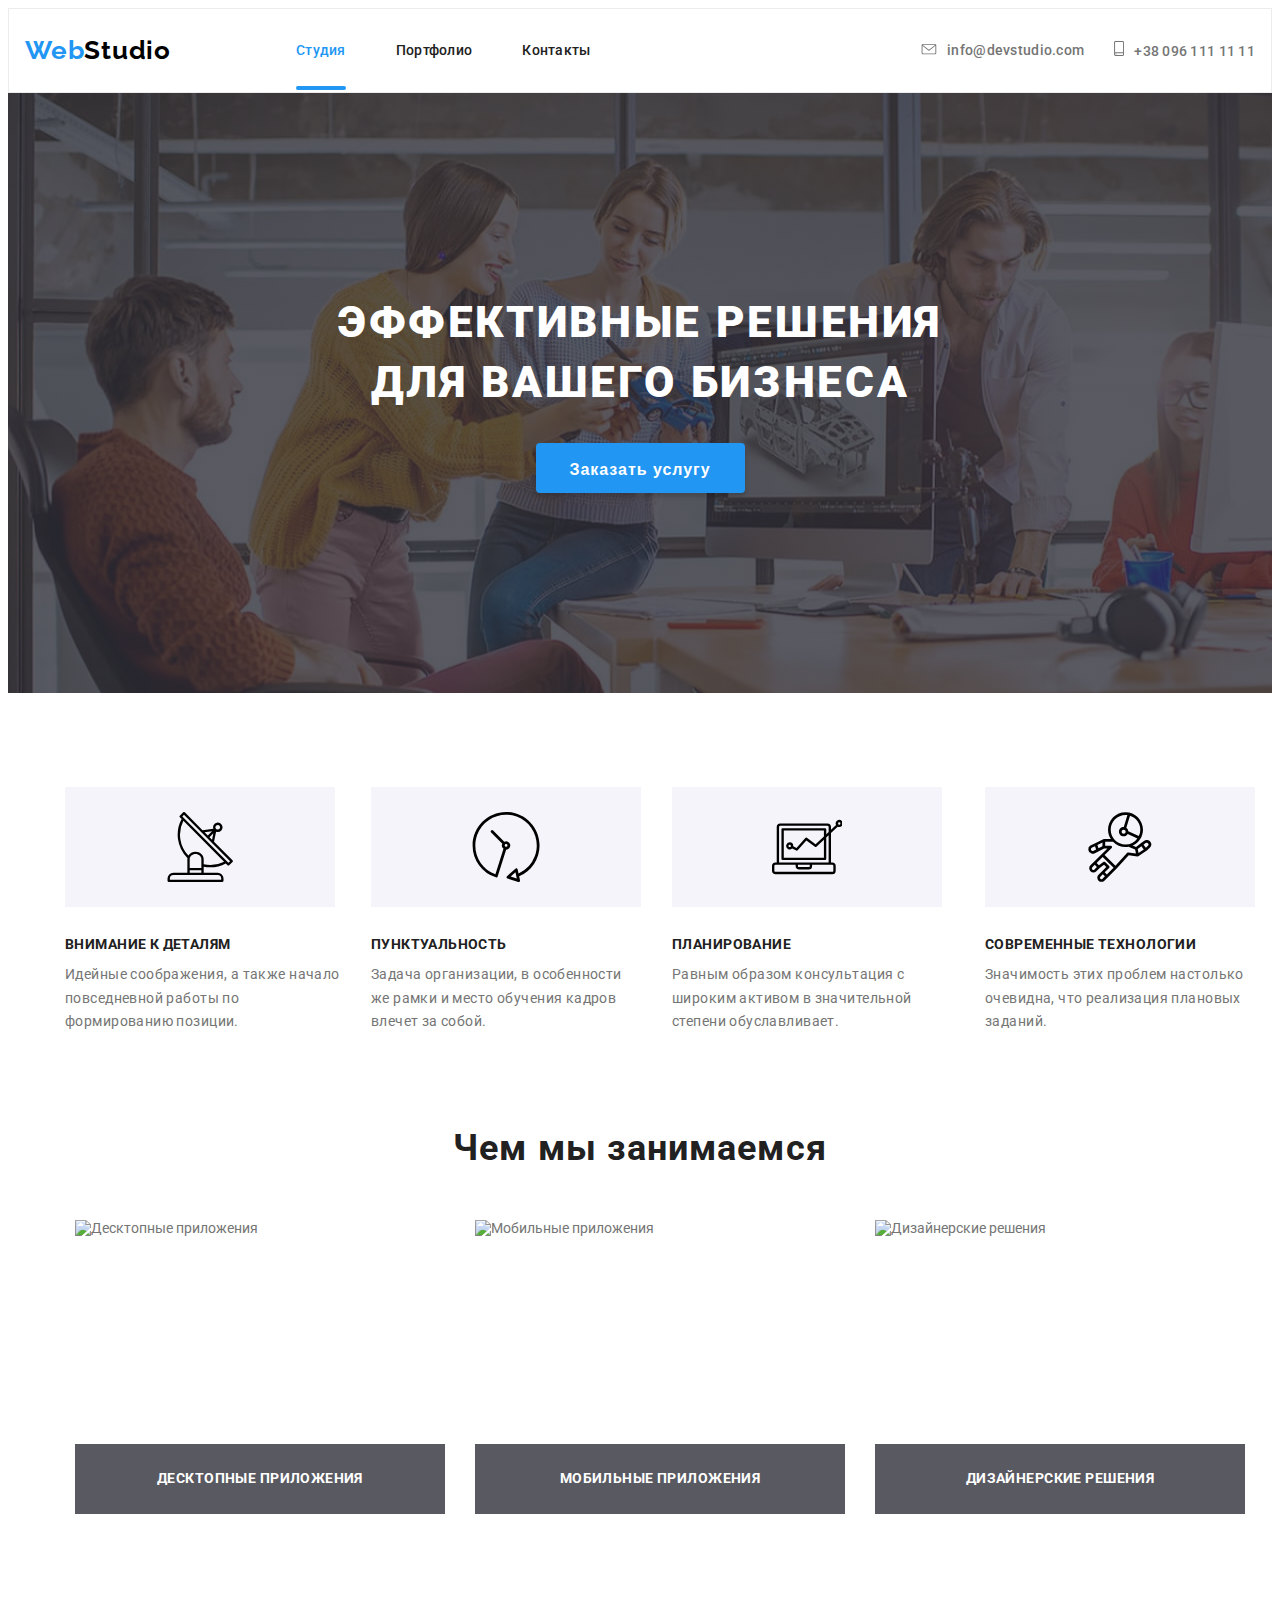
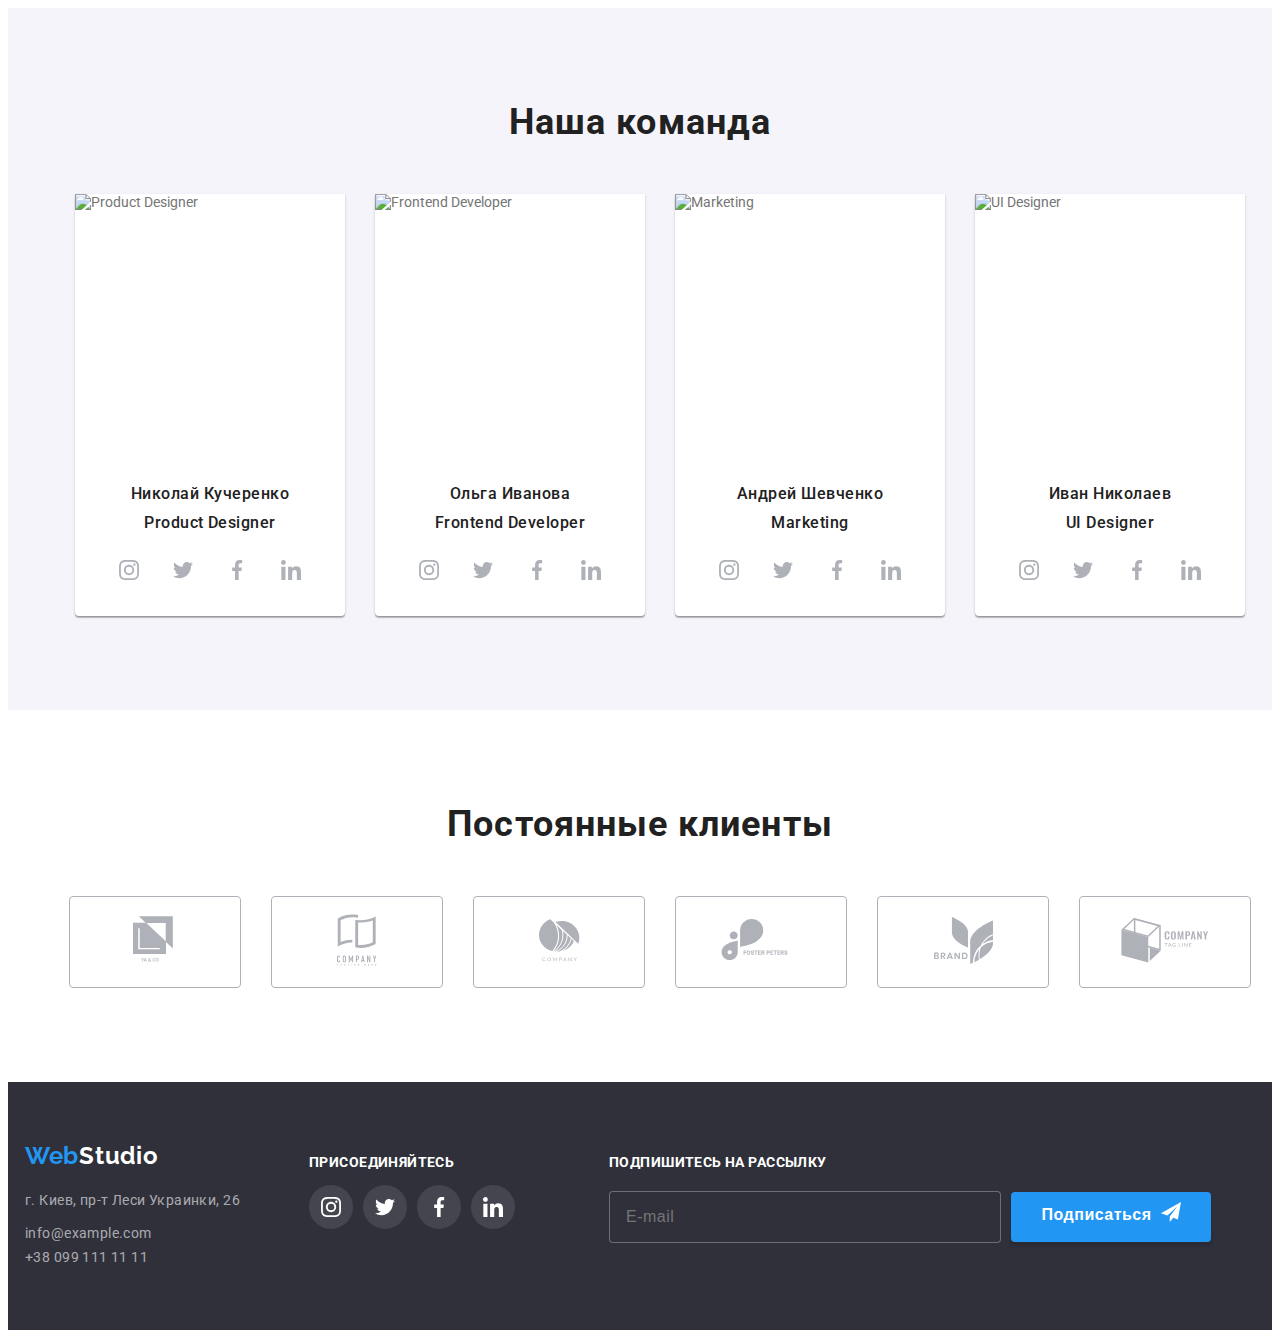
==== commit 7a8cb43c: "Добавила переменн" ====
--- a/index.html
+++ b/index.html
@@ -6,7 +6,7 @@
     <title>WebStudio</title>
     <link href="https://fonts.googleapis.com/css2?family=Raleway:wght@700&family=Roboto:wght@400;500;700;900&display=swap" rel="stylesheet">
     <link rel="stylesheet" href="./css/normalize.css">
-    <link rel="stylesheet" href="./sass/main.css">
+    <link rel="stylesheet" href="./css/main.min.css">
 </head>
 <body>
     <header class="header">
--- a/css/main.min.css
+++ b/css/main.min.css
@@ -0,0 +1,2 @@
+.container{width:1230px;padding-left:15px;padding-right:15px;margin-left:auto;margin-right:auto}.backdrop{position:fixed;left:0;top:0;width:100%;height:100%;background-color:rgba(0,0,0,0.2)}.modal-title{margin-bottom:30px;display:block;font-family:Roboto,sans-serif;font-style:normal;font-weight:bold;font-size:20px;line-height:1.15;text-align:center;letter-spacing:0.03em;color:#212121}.modal{position:absolute;top:50%;left:50%;transform:translate(-50%, -50%);padding-top:40px;padding-bottom:40px;padding-left:40px;padding-right:40px;box-shadow:0px 1px 3px rgba(0,0,0,0.12),0px 1px 1px rgba(0,0,0,0.14),0px 2px 1px rgba(0,0,0,0.2);border-radius:4px;background-color:#fff}.modal-form{display:flex;flex-direction:column;justify-content:center}.modal-field,.modal-field-text{position:relative;margin-bottom:28px;display:block}.modal-form-text,.modal-form-tel,.modal-form-emeil{width:448px;height:40px;padding-left:42px;border:1px solid rgba(33,33,33,0.2);border-radius:4px}.modal-label{font-family:Roboto,sans-serif;font-style:normal;font-weight:normal;font-size:14px;line-height:16px;letter-spacing:0.01em;color:#757575;position:absolute;top:50%;left:42px;transform:translateY(-50%)}.modal-form-text-input{width:448px;height:120px;padding-left:16px;padding-right:16px;padding-top:12px;padding-bottom:12px;border:1px solid rgba(33,33,33,0.2);border-radius:4px;resize:none}.modal-label-textarea{margin-bottom:20px;position:absolute;top:12px;left:16px}.modal-form-text,.modal-form-tel,.modal-form-emeil,.modal-form-text-input{outline:none}.modal-field:focus-within>.modal-form-text,.modal-field:focus-within>.modal-form-tel,.modal-field:focus-within>.modal-form-emeil{border-color:#2196F3}.modal-field:focus-within>.modal-label{color:#2196F3;transform:translate(-24px, -42px);font-size:12px;line-height:1.16;letter-spacing:0.01em;transition:transform 250ms cubic-bezier(0.4, 0, 0.2, 1)}.modal-form-text:not(:placeholder-shown)+.modal-label,.modal-form-tel:not(:placeholder-shown)+.modal-label,.modal-form-emeil:not(:placeholder-shown)+.modal-label{color:#2196F3;transform:translate(-24px, -42px);font-size:12px;line-height:1.16;letter-spacing:0.01em;transition:transform 250ms cubic-bezier(0.4, 0, 0.2, 1)}.modal-field:focus-within>.modal-label-icons{fill:#2196F3}.modal-field-text:focus-within>.modal-label-textarea{color:#2196F3;transform:translate(-1px, -33px);font-size:12px;line-height:1.16;letter-spacing:0.01em;transition:transform 250ms cubic-bezier(0.4, 0, 0.2, 1)}.modal-form-text-input:not(:placeholder-shown)+.modal-label-textarea{color:#2196F3;transform:translate(-1px, -33px);font-size:12px;line-height:1.16;letter-spacing:0.01em;transition:transform 250ms cubic-bezier(0.4, 0, 0.2, 1)}.modal-field-text:focus-within>.modal-form-text-input{border-color:#2196F3}.modal-icons{width:18px;height:18px;position:absolute;top:50%;left:16px;transform:translateY(-50%);margin-right:8px}.checkbox{display:flex;align-items:center;margin-bottom:30px;padding-left:20px;font-size:14px;line-height:1.71;letter-spacing:0.03em}.checkbox-input{position:absolute;width:1px;height:1px;margin:-1px;border:0;padding:0;overflow:hidden;clip:rect(0 0 0 0)}.checkbox-custom{position:absolute;width:16px;height:15px;margin-left:-27px;border:2px solid #212121;border-radius:2px}.checkbox-input:checked+.checkbox-custom{background-color:#2196F3;background-image:url(../images/icon-check.svg);background-size:contain;background-repeat:no-repeat;border:2px solid #2196F3;background-position:center}.modal-form-link{font-size:14px;line-height:1.71;margin-left:4px;letter-spacing:0.03em;text-decoration-line:underline;color:#2196F3}.modal-form-button{display:flex;margin:auto;padding:10px 55px;min-width:200px;height:50px;font-weight:bold;font-size:16px;line-height:1.88;text-align:center;letter-spacing:0.06em;background-color:#2196F3;color:#fff;border-radius:4px;border-color:transparent;box-shadow:0px 4px 4px rgba(0,0,0,0.15)}.close-btn{position:absolute;top:8px;right:8px;display:flex;align-items:center;padding:0;width:30px;height:30px;border-radius:50%;background-color:#fff;border:1px solid rgba(0,0,0,0.1);cursor:pointer}.modal-button-close{width:18px;height:18px;margin:auto;fill:#000000}.close-btn:hover .modal-button-close,.close-btn:focus .modal-button-close{fill:#2196F3;transition:transform 250ms cubic-bezier(0.4, 0, 0.2, 1)}.is-hidden{opacity:0;visibility:hidden;pointer-events:none}.section{padding-top:94px;padding-bottom:94px}body{font-family:Roboto,sans-serif;font-size:14px;background-color:#fff;color:#757575}.link{text-decoration:none;display:block}.list{list-style:none}img{display:block}p{margin-top:0px;margin-bottom:0px}h2{margin-top:0px;margin-bottom:50px}h3{margin-top:0px;margin-bottom:10px}.subtitle,.subtitle-box,.footer-subtitle{font-weight:bold;font-size:14px;line-height:1.14;letter-spacing:0.03em;text-transform:uppercase;color:#212121}.section-subtitle{font-weight:bold;font-size:36px;line-height:1.16;text-align:center;letter-spacing:0.03em;color:#212121}.subtitle-box{position:absolute;margin-bottom:0px;bottom:0;width:100%;padding-top:27px;padding-bottom:27px;display:inline-block;align-items:center;justify-content:center;text-align:center;color:#fff;background-color:rgba(47,48,58,0.8)}.speciality:not(:last-child){margin-right:30px}.logo{padding-top:24px;padding-bottom:25px;margin-right:85px;font-family:Raleway, sans-serif;font-style:normal;font-weight:bold;font-size:26px;line-height:1.19;letter-spacing:0.03em;color:#000000}.web{color:#2196F3}.header{border:1px solid #ECECEC}.header .container{display:flex;align-items:center;justify-content:space-between}.header-address{display:flex;padding-top:32px;padding-bottom:32px}.header-mailto{margin-right:50px}.navigation{display:flex;align-items:center}.navigation-list{display:flex;margin-top:0px;margin-bottom:0px}.navigation-link{padding-top:32px;transition-property:color;transition-duration:250ms;transition-timing-function:cubic-bezier(0.4, 0, 0.2, 1)}.navigation-link:hover,.navigation-link:focus{color:#2196F3}.navigation-list-item:not(:last-child){margin-right:50px}.navigation-link,.header-mailto,.header-tel{font-weight:500;font-size:14px;line-height:1.14;letter-spacing:0.02em;color:#212121}.menu{color:#2196F3}.menu::after{display:block;content:"";width:100%;height:4px;background:#2196F3;border-radius:2px;margin-top:28px}.header-address{margin:0px}.header-address .header-address-list{display:flex;align-items:center;margin-top:0px;margin-bottom:0px;padding-top:0px;padding-bottom:0px}.header-address-list-svg{margin-right:10px;fill:#757575;transition-property:fill;transition-duration:250ms;transition-timing-function:cubic-bezier(0.4, 0, 0.2, 1)}.header-mailto{margin-right:30px;color:#757575;transition-property:color;transition-duration:250ms;transition-timing-function:cubic-bezier(0.4, 0, 0.2, 1)}.header-mailto:hover,.header-mailto:focus{color:#2196F3}.header-tel{color:#757575;transition-property:color;transition-duration:250ms;transition-timing-function:cubic-bezier(0.4, 0, 0.2, 1)}.header-tel:hover,.header-tel:focus{color:#2196F3}.header-mailto:hover .header-address-list-svg,.header-mailto:focus .header-address-list-svg{fill:#2196F3}.header-tel:hover .header-address-list-svg,.header-tel:focus .header-address-list-svg{fill:#2196F3}.hero{display:flex;background-image:linear-gradient(rgba(47,48,58,0.8), rgba(47,48,58,0.8)),url(../images/Header-img.jpg);background-repeat:no-repeat;background-size:cover;padding-top:200px;padding-bottom:200px}.hero-title{margin-top:0px;margin-bottom:30px;font-weight:900;font-size:44px;line-height:1.36;text-align:center;letter-spacing:0.06em;text-transform:uppercase;color:#fff}.modal-button{display:flex;margin:auto;padding:10px 32px;min-width:200px;height:50px;font-weight:bold;font-size:16px;line-height:1.88;text-align:center;letter-spacing:0.06em;background-color:#2196F3;color:#fff;border-radius:4px;border-color:transparent;box-shadow:0px 4px 4px rgba(0,0,0,0.15)}.our-features{padding-bottom:0px}.special{display:flex;justify-content:center;margin-top:0px;margin-bottom:0px;margin-left:0px}.special-item-img{display:flex;justify-content:center;align-items:center;margin:0px;margin-bottom:30px;width:70px;height:70px;padding-left:100px;padding-right:100px;padding-top:25px;padding-bottom:25px;background:#F5F4FA}.doing-list{display:flex;justify-content:center;margin-top:0px;margin-bottom:0px}.team{background:#F5F4FA}.our-team{display:flex;justify-content:center;margin-top:0px;margin-bottom:0px}.team-item{width:270px;height:422px;background:#FFFFFF;box-shadow:0px 2px 1px rgba(0,0,0,0.2),0px 1px 1px rgba(0,0,0,0.14),0px 1px 3px rgba(0,0,0,0.12);border-radius:0px 0px 4px 4px}.our-team-img{margin-bottom:30px}.doing-list-box{position:relative}.subtitle-name{margin-bottom:10px}.subtitle-position{margin-bottom:16px;font-weight:normal;color:#757575}.subtitle-name,.subtitle-position{font-weight:500;font-size:16px;line-height:1.19;text-align:center;letter-spacing:0.03em;color:#212121}.team-icon{display:flex;align-items:center;justify-content:center;padding-left:0px}.icon:not(:last-child){margin-right:10px}.team-icon-social-list{display:flex;justify-content:center;align-items:center;width:44px;height:44px;border-radius:50%;background-color:#fff;transition-property:background-color;transition-duration:250ms;transition-timing-function:cubic-bezier(0.4, 0, 0.2, 1)}.team-icon-social-list:hover,.team-icon-social-list:focus{background-color:#2196F3}.team-icon-list-svg{width:20px;height:20px;fill:#AFB1B8;transition-property:fill;transition-duration:250ms;transition-timing-function:cubic-bezier(0.4, 0, 0.2, 1)}.team-icon-social-list:hover .team-icon-list-svg,.team-icon-social-list:focus .team-icon-list-svg{fill:#fff}.our-clients{display:flex;justify-content:center;margin-top:0px;margin-bottom:0px}.client-icon{display:flex;justify-content:center;align-items:center;width:170px;height:90px;border:1px solid #AFB1B8;border-radius:4px;transition-property:border;transition-duration:250ms;transition-timing-function:cubic-bezier(0.4, 0, 0.2, 1)}.client-icon:not(:last-child){margin-right:30px}.client-icon:hover,.client-icon:focus{border-color:var(--aksent-color)}.client-icon-item-svg{fill:#AFB1B8;transition-property:fill;transition-duration:250ms;transition-timing-function:cubic-bezier(0.4, 0, 0.2, 1)}.client-icon:hover .client-icon-item-svg,.client-icon:focus .client-icon-item-svg{fill:var(--aksent-color)}.footer{background:#2F303A}.footer .container{display:flex}.footer-logo{margin-right:69px;padding-top:60px;padding-bottom:60px}.logotype{margin-bottom:20px;font-family:Raleway, sans-serif;font-style:normal;font-weight:bold;font-size:24px;line-height:1.16;letter-spacing:0.03em}.logotype,.address{color:#fff}.footer-mailto,.footer-tel,.address{text-decoration:none;font-weight:normal;font-style:normal;font-size:14px;line-height:1.71;letter-spacing:0.03em;color:rgba(255,255,255,0.6)}.address,.footer-mailto{margin-bottom:9px}.footer-mailto,.footer-tel{transition-property:color;transition-duration:250ms;transition-timing-function:cubic-bezier(0.4, 0, 0.2, 1)}.footer-mailto:hover,.footer-mailto:focus{color:#2196F3}.footer-tel:hover,.footer-tel:focus{color:#2196F3}.footer-subscribe{margin-right:94px;padding-top:72px}.footer-subtitle-subtitle{padding-top:72px}.footer-subtitle{margin-bottom:20px;color:#fff;text-transform:uppercase}.footer-icons{display:flex;justify-content:center;align-items:center;padding-left:0px;margin-bottom:0px}.footer-icons-label:not(:last-child){margin-right:10px}.footer-icon-list{display:flex;justify-content:center;align-items:center;width:44px;height:44px;border-radius:50%;display:flex;background-color:rgba(255,255,255,0.1);transition-property:background-color;transition-duration:250ms;transition-timing-function:cubic-bezier(0.4, 0, 0.2, 1)}.footer-icon-list:hover,.footer-icon-list:focus{background-color:#2196F3}.footer-icon-list-svg{width:20px;height:20px}.footer-form{display:flex;align-items:center;margin-top:20px}.footer-form-field{margin-right:10px;width:358px;padding-top:15px;padding-right:16px;padding-bottom:15px;padding-left:16px;border:1px solid rgba(255,255,255,0.3);border-radius:4px;background-color:#2F303A;font-size:16px;line-height:1.25;align-items:center;letter-spacing:0.03em;color:rgba(255,255,255,0.6)}.footer-button{display:inline-flex;padding-top:10px;padding-bottom:10px;padding-left:29px;padding-right:28px;justify-content:center;width:200px;height:50px;border-radius:4px;box-shadow:0px 4px 4px rgba(0,0,0,0.15);font-weight:bold;font-size:16px;line-height:1.625;letter-spacing:0.03em;color:#fff;background-color:#2196F3;border:#2196F3}.footer-button-icon-svg{margin-left:10px;width:20px;height:20px;fill:#fff}.button-item{display:flex;align-items:center;justify-content:center;padding-top:93px;padding-bottom:50px}.button{margin-right:8px;padding-top:6px;padding-bottom:6px;padding-left:22px;padding-right:22px;background-color:#F5F4FA;border-radius:4px;border-color:transparent;transition-property:background-color;transition-duration:250ms;transition-timing-function:cubic-bezier(0.4, 0, 0.2, 1)}.button:hover,.button:focus{background-color:#2196F3;color:#fff;box-shadow:0px 2px 2px rgba(0,0,0,0.12),0px 1px 2px rgba(0,0,0,0.08),0px 3px 1px rgba(0,0,0,0.1)}.portfolio-container{display:flex;flex-wrap:wrap;margin-top:0px;margin-bottom:0px}.portfolio-list{margin-right:30px;margin-bottom:30px;width:370px;height:404px;background:#FFFFFF;border:1px solid #EEEEEE}.portfolio-list:nth-child(3n){margin:0px}.portfolio-list:nth-last-child(-n+3){margin-bottom:0px}.portfolio-list:hover,.portfolio-list:focus{box-shadow:1px 4px 6px rgba(0,0,0,0.16),0px 4px 4px rgba(0,0,0,0.06),0px 1px 1px rgba(0,0,0,0.12)}.portfolio-link{display:block;margin-bottom:0px}.portfolio-link-text{position:relative;overflow:hidden;margin-bottom:20px}.text-portfolio-overlay{display:block;position:absolute;top:0;left:0;transform:translateY(100%);padding-top:63px;padding-bottom:63px;padding-right:24px;padding-left:24px;background-color:rgba(33,150,243,0.9);color:#fff;font-size:18px;text-align:left;line-height:1.56;letter-spacing:0.03em;opacity:0;transition:transform 250ms cubic-bezier(0.4, 0, 0.2, 1),opacity 250ms cubic-bezier(0.4, 0, 0.2, 1)}.portfolio-link:hover .text-portfolio-overlay{transform:translateY(0);opacity:1;top:0%}.subtitle-portfolio{margin-bottom:4px;font-weight:bold;font-size:18px;line-height:2;letter-spacing:0.06em;color:#212121}.subtitle-portfolio,.description-portfolio{margin-left:24px;margin-right:24px}.description-portfolio{margin-bottom:0px}.description,.description-portfolio{font-size:14px;line-height:1.71;letter-spacing:0.03em;color:#757575}.description-portfolio{margin-bottom:20px;font-size:16px;line-height:1.88}.text-portfolio{font-size:18px;line-height:1.56;letter-spacing:0.03em;color:#fff}.portfolio-section{padding-bottom:94px}
+/*# sourceMappingURL=main.min.css.map */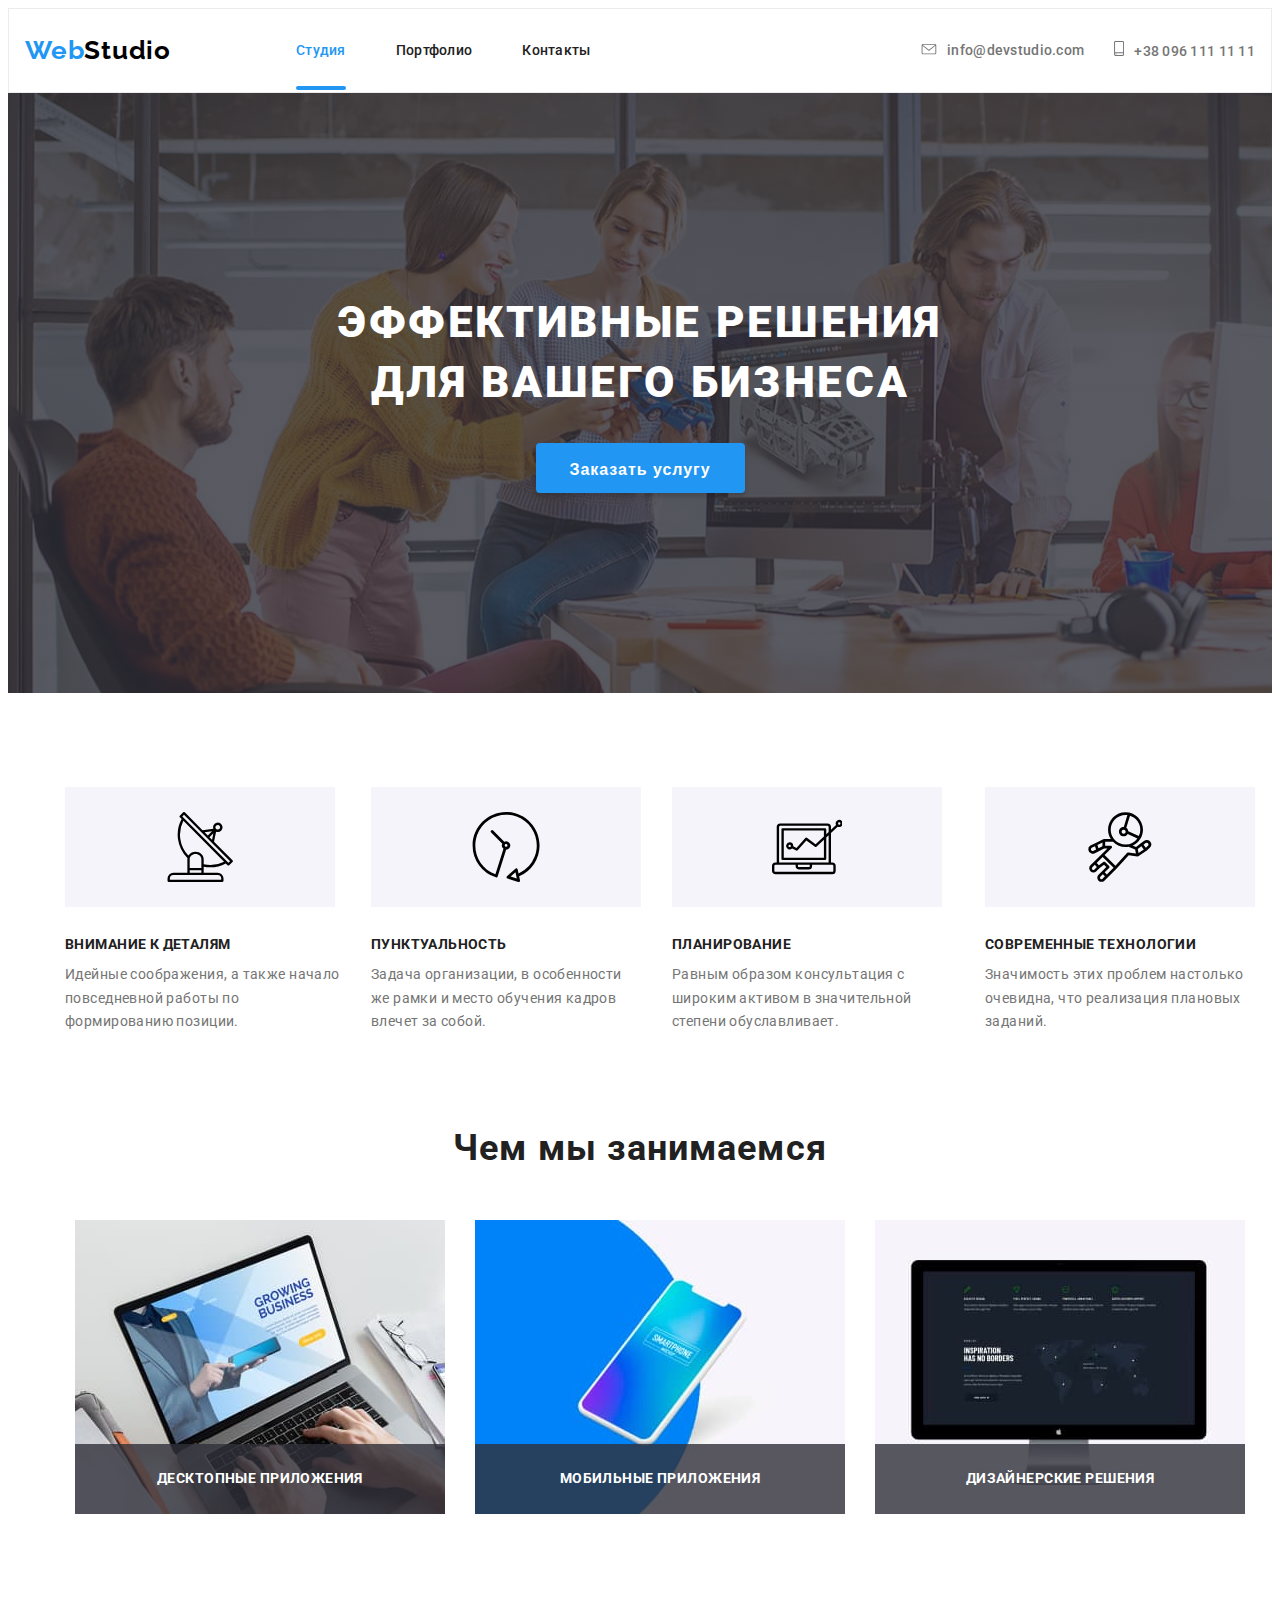
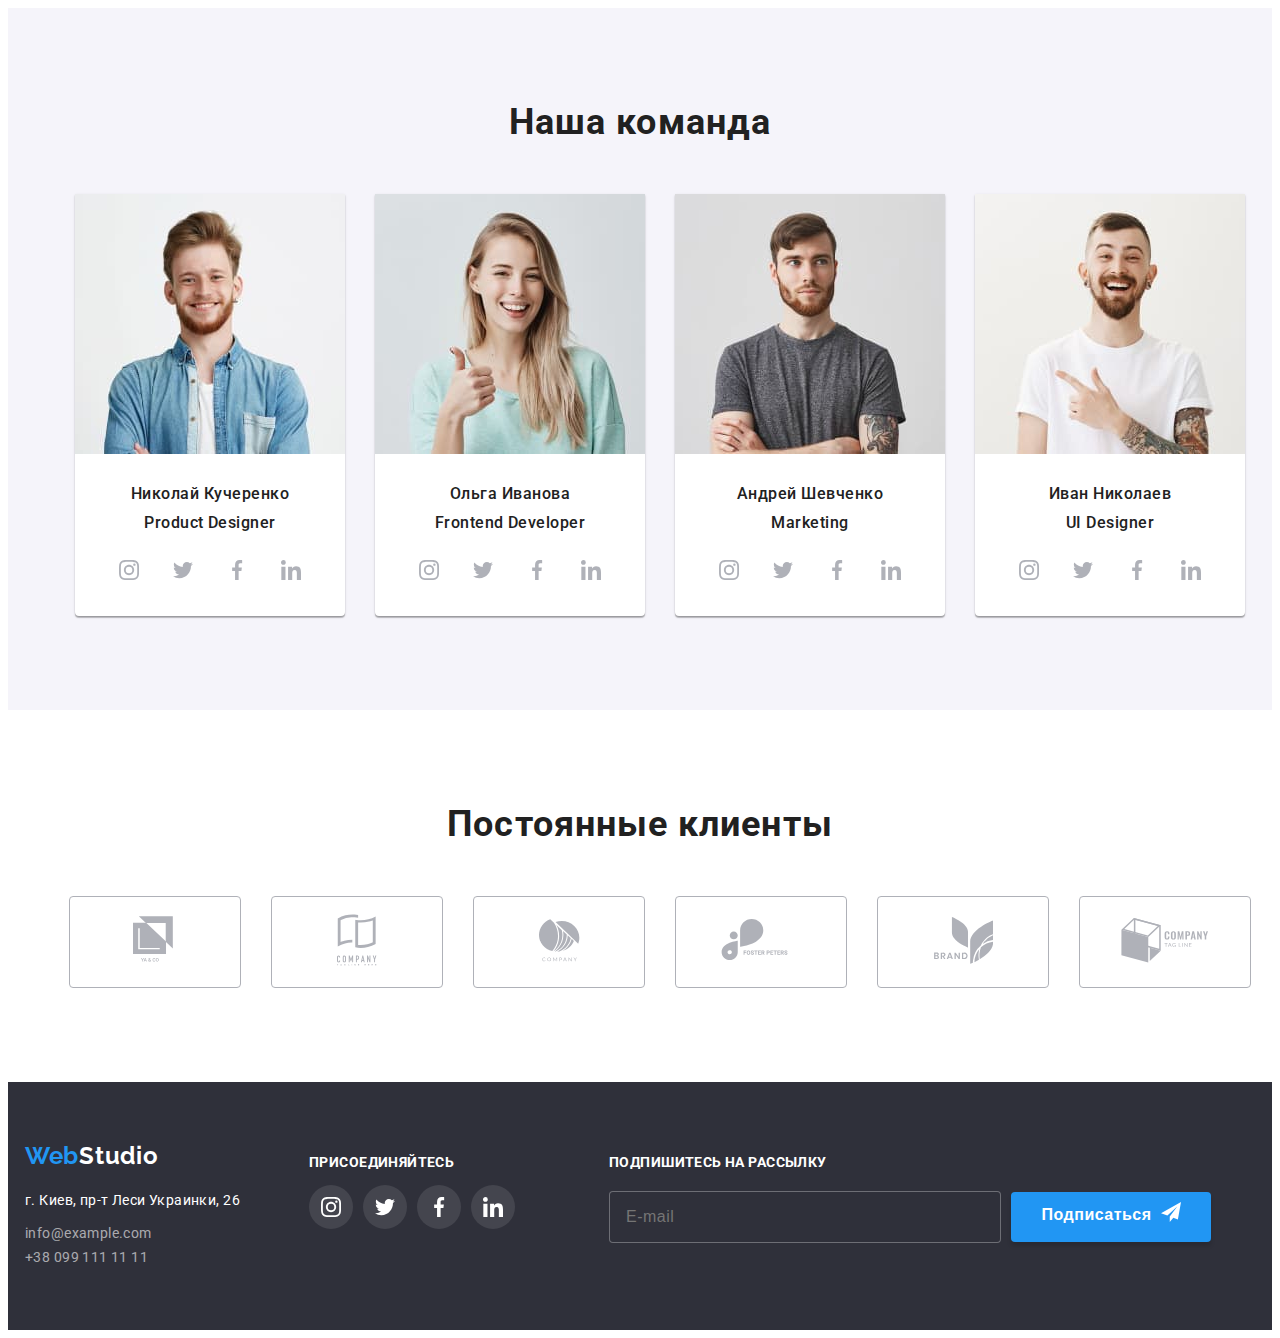
==== commit b87dfb10: "заменила цвета в клиентах" ====
--- a/index.html
+++ b/index.html
@@ -84,17 +84,17 @@
 <h2 class="section-subtitle">Чем мы занимаемся</h2>
 <ul class="doing-list list">
     <li class="speciality doing-list-box">
-   <img src="../homework-01/images/img.jpg" alt="Десктопные приложения"  width="370"
+   <img src="./images/img.jpg" alt="Десктопные приложения"  width="370"
    height="294">
      <h3 class="subtitle-box">Десктопные приложения</h3>
     </li>
     <li class="speciality doing-list-box">
-        <img src="../homework-01/images/box.jpg" alt="Мобильные приложения"  width="370"
+        <img src="./images/box.jpg" alt="Мобильные приложения"  width="370"
         height="294">
           <h3 class="subtitle-box">Мобильные приложения</h3>
     </li>
     <li class="speciality doing-list-box">
-        <img src="../homework-01/images/img(1).jpg" alt="Дизайнерские решения"  width="370"
+        <img src="./images/img(1).jpg" alt="Дизайнерские решения"  width="370"
         height="294">
           <h3 class="subtitle-box">Дизайнерские решения</h3>
     </li>
@@ -106,7 +106,7 @@
     <h2 class="section-subtitle">Наша команда</h2>
    <ul class="our-team list">
     <li class="speciality team-item">
-        <img class="our-team-img" src="../homework-01/images/img(2).jpg" alt="Product Designer" width="270" height="260">
+        <img class="our-team-img" src="./images/img(2).jpg" alt="Product Designer" width="270" height="260">
         <h3 lang="ru" class="subtitle-name">Николай Кучеренко</h3>
         <p lang="en" class="subtitle-position">Product Designer</p>
         <ul class="team-icon list">
@@ -129,7 +129,7 @@
         </ul>
     </li>
     <li class="speciality team-item">
-        <img class="our-team-img" src="../homework-01/images/img(3).jpg" alt="Frontend Developer" width="270" height="260">
+        <img class="our-team-img" src="./images/img(3).jpg" alt="Frontend Developer" width="270" height="260">
         <h3 lang="ru" class="subtitle-name">Ольга Иванова</h3>
         <p lang="en" class="subtitle-position">Frontend Developer</p>
         <ul class="team-icon list">
@@ -152,7 +152,7 @@
         </ul>
     </li>
     <li class="speciality team-item">
-        <img class="our-team-img" src="../homework-01/images/img(4).jpg" alt="Marketing" width="270" height="260">
+        <img class="our-team-img" src="./images/img(4).jpg" alt="Marketing" width="270" height="260">
         <h3 lang="ru" class="subtitle-name">Андрей Шевченко</h3>
         <p lang="en" class="subtitle-position">Marketing</p>
         <ul class="team-icon list">
@@ -175,7 +175,7 @@
         </ul>
     </li>
     <li class="speciality team-item">
-        <img class="our-team-img" src="../homework-01/images/img(5).jpg" alt="UI Designer" width="270" height="260">
+        <img class="our-team-img" src="./images/img(5).jpg" alt="UI Designer" width="270" height="260">
         <h3 lang="ru" class="subtitle-name">Иван Николаев</h3>
         <p lang="en" class="subtitle-position">UI Designer</p>
         <ul class="team-icon list">
--- a/css/main.min.css
+++ b/css/main.min.css
@@ -1,2 +1,2 @@
-.container{width:1230px;padding-left:15px;padding-right:15px;margin-left:auto;margin-right:auto}.backdrop{position:fixed;left:0;top:0;width:100%;height:100%;background-color:rgba(0,0,0,0.2)}.modal-title{margin-bottom:30px;display:block;font-family:Roboto,sans-serif;font-style:normal;font-weight:bold;font-size:20px;line-height:1.15;text-align:center;letter-spacing:0.03em;color:#212121}.modal{position:absolute;top:50%;left:50%;transform:translate(-50%, -50%);padding-top:40px;padding-bottom:40px;padding-left:40px;padding-right:40px;box-shadow:0px 1px 3px rgba(0,0,0,0.12),0px 1px 1px rgba(0,0,0,0.14),0px 2px 1px rgba(0,0,0,0.2);border-radius:4px;background-color:#fff}.modal-form{display:flex;flex-direction:column;justify-content:center}.modal-field,.modal-field-text{position:relative;margin-bottom:28px;display:block}.modal-form-text,.modal-form-tel,.modal-form-emeil{width:448px;height:40px;padding-left:42px;border:1px solid rgba(33,33,33,0.2);border-radius:4px}.modal-label{font-family:Roboto,sans-serif;font-style:normal;font-weight:normal;font-size:14px;line-height:16px;letter-spacing:0.01em;color:#757575;position:absolute;top:50%;left:42px;transform:translateY(-50%)}.modal-form-text-input{width:448px;height:120px;padding-left:16px;padding-right:16px;padding-top:12px;padding-bottom:12px;border:1px solid rgba(33,33,33,0.2);border-radius:4px;resize:none}.modal-label-textarea{margin-bottom:20px;position:absolute;top:12px;left:16px}.modal-form-text,.modal-form-tel,.modal-form-emeil,.modal-form-text-input{outline:none}.modal-field:focus-within>.modal-form-text,.modal-field:focus-within>.modal-form-tel,.modal-field:focus-within>.modal-form-emeil{border-color:#2196F3}.modal-field:focus-within>.modal-label{color:#2196F3;transform:translate(-24px, -42px);font-size:12px;line-height:1.16;letter-spacing:0.01em;transition:transform 250ms cubic-bezier(0.4, 0, 0.2, 1)}.modal-form-text:not(:placeholder-shown)+.modal-label,.modal-form-tel:not(:placeholder-shown)+.modal-label,.modal-form-emeil:not(:placeholder-shown)+.modal-label{color:#2196F3;transform:translate(-24px, -42px);font-size:12px;line-height:1.16;letter-spacing:0.01em;transition:transform 250ms cubic-bezier(0.4, 0, 0.2, 1)}.modal-field:focus-within>.modal-label-icons{fill:#2196F3}.modal-field-text:focus-within>.modal-label-textarea{color:#2196F3;transform:translate(-1px, -33px);font-size:12px;line-height:1.16;letter-spacing:0.01em;transition:transform 250ms cubic-bezier(0.4, 0, 0.2, 1)}.modal-form-text-input:not(:placeholder-shown)+.modal-label-textarea{color:#2196F3;transform:translate(-1px, -33px);font-size:12px;line-height:1.16;letter-spacing:0.01em;transition:transform 250ms cubic-bezier(0.4, 0, 0.2, 1)}.modal-field-text:focus-within>.modal-form-text-input{border-color:#2196F3}.modal-icons{width:18px;height:18px;position:absolute;top:50%;left:16px;transform:translateY(-50%);margin-right:8px}.checkbox{display:flex;align-items:center;margin-bottom:30px;padding-left:20px;font-size:14px;line-height:1.71;letter-spacing:0.03em}.checkbox-input{position:absolute;width:1px;height:1px;margin:-1px;border:0;padding:0;overflow:hidden;clip:rect(0 0 0 0)}.checkbox-custom{position:absolute;width:16px;height:15px;margin-left:-27px;border:2px solid #212121;border-radius:2px}.checkbox-input:checked+.checkbox-custom{background-color:#2196F3;background-image:url(../images/icon-check.svg);background-size:contain;background-repeat:no-repeat;border:2px solid #2196F3;background-position:center}.modal-form-link{font-size:14px;line-height:1.71;margin-left:4px;letter-spacing:0.03em;text-decoration-line:underline;color:#2196F3}.modal-form-button{display:flex;margin:auto;padding:10px 55px;min-width:200px;height:50px;font-weight:bold;font-size:16px;line-height:1.88;text-align:center;letter-spacing:0.06em;background-color:#2196F3;color:#fff;border-radius:4px;border-color:transparent;box-shadow:0px 4px 4px rgba(0,0,0,0.15)}.close-btn{position:absolute;top:8px;right:8px;display:flex;align-items:center;padding:0;width:30px;height:30px;border-radius:50%;background-color:#fff;border:1px solid rgba(0,0,0,0.1);cursor:pointer}.modal-button-close{width:18px;height:18px;margin:auto;fill:#000000}.close-btn:hover .modal-button-close,.close-btn:focus .modal-button-close{fill:#2196F3;transition:transform 250ms cubic-bezier(0.4, 0, 0.2, 1)}.is-hidden{opacity:0;visibility:hidden;pointer-events:none}.section{padding-top:94px;padding-bottom:94px}body{font-family:Roboto,sans-serif;font-size:14px;background-color:#fff;color:#757575}.link{text-decoration:none;display:block}.list{list-style:none}img{display:block}p{margin-top:0px;margin-bottom:0px}h2{margin-top:0px;margin-bottom:50px}h3{margin-top:0px;margin-bottom:10px}.subtitle,.subtitle-box,.footer-subtitle{font-weight:bold;font-size:14px;line-height:1.14;letter-spacing:0.03em;text-transform:uppercase;color:#212121}.section-subtitle{font-weight:bold;font-size:36px;line-height:1.16;text-align:center;letter-spacing:0.03em;color:#212121}.subtitle-box{position:absolute;margin-bottom:0px;bottom:0;width:100%;padding-top:27px;padding-bottom:27px;display:inline-block;align-items:center;justify-content:center;text-align:center;color:#fff;background-color:rgba(47,48,58,0.8)}.speciality:not(:last-child){margin-right:30px}.logo{padding-top:24px;padding-bottom:25px;margin-right:85px;font-family:Raleway, sans-serif;font-style:normal;font-weight:bold;font-size:26px;line-height:1.19;letter-spacing:0.03em;color:#000000}.web{color:#2196F3}.header{border:1px solid #ECECEC}.header .container{display:flex;align-items:center;justify-content:space-between}.header-address{display:flex;padding-top:32px;padding-bottom:32px}.header-mailto{margin-right:50px}.navigation{display:flex;align-items:center}.navigation-list{display:flex;margin-top:0px;margin-bottom:0px}.navigation-link{padding-top:32px;transition-property:color;transition-duration:250ms;transition-timing-function:cubic-bezier(0.4, 0, 0.2, 1)}.navigation-link:hover,.navigation-link:focus{color:#2196F3}.navigation-list-item:not(:last-child){margin-right:50px}.navigation-link,.header-mailto,.header-tel{font-weight:500;font-size:14px;line-height:1.14;letter-spacing:0.02em;color:#212121}.menu{color:#2196F3}.menu::after{display:block;content:"";width:100%;height:4px;background:#2196F3;border-radius:2px;margin-top:28px}.header-address{margin:0px}.header-address .header-address-list{display:flex;align-items:center;margin-top:0px;margin-bottom:0px;padding-top:0px;padding-bottom:0px}.header-address-list-svg{margin-right:10px;fill:#757575;transition-property:fill;transition-duration:250ms;transition-timing-function:cubic-bezier(0.4, 0, 0.2, 1)}.header-mailto{margin-right:30px;color:#757575;transition-property:color;transition-duration:250ms;transition-timing-function:cubic-bezier(0.4, 0, 0.2, 1)}.header-mailto:hover,.header-mailto:focus{color:#2196F3}.header-tel{color:#757575;transition-property:color;transition-duration:250ms;transition-timing-function:cubic-bezier(0.4, 0, 0.2, 1)}.header-tel:hover,.header-tel:focus{color:#2196F3}.header-mailto:hover .header-address-list-svg,.header-mailto:focus .header-address-list-svg{fill:#2196F3}.header-tel:hover .header-address-list-svg,.header-tel:focus .header-address-list-svg{fill:#2196F3}.hero{display:flex;background-image:linear-gradient(rgba(47,48,58,0.8), rgba(47,48,58,0.8)),url(../images/Header-img.jpg);background-repeat:no-repeat;background-size:cover;padding-top:200px;padding-bottom:200px}.hero-title{margin-top:0px;margin-bottom:30px;font-weight:900;font-size:44px;line-height:1.36;text-align:center;letter-spacing:0.06em;text-transform:uppercase;color:#fff}.modal-button{display:flex;margin:auto;padding:10px 32px;min-width:200px;height:50px;font-weight:bold;font-size:16px;line-height:1.88;text-align:center;letter-spacing:0.06em;background-color:#2196F3;color:#fff;border-radius:4px;border-color:transparent;box-shadow:0px 4px 4px rgba(0,0,0,0.15)}.our-features{padding-bottom:0px}.special{display:flex;justify-content:center;margin-top:0px;margin-bottom:0px;margin-left:0px}.special-item-img{display:flex;justify-content:center;align-items:center;margin:0px;margin-bottom:30px;width:70px;height:70px;padding-left:100px;padding-right:100px;padding-top:25px;padding-bottom:25px;background:#F5F4FA}.doing-list{display:flex;justify-content:center;margin-top:0px;margin-bottom:0px}.team{background:#F5F4FA}.our-team{display:flex;justify-content:center;margin-top:0px;margin-bottom:0px}.team-item{width:270px;height:422px;background:#FFFFFF;box-shadow:0px 2px 1px rgba(0,0,0,0.2),0px 1px 1px rgba(0,0,0,0.14),0px 1px 3px rgba(0,0,0,0.12);border-radius:0px 0px 4px 4px}.our-team-img{margin-bottom:30px}.doing-list-box{position:relative}.subtitle-name{margin-bottom:10px}.subtitle-position{margin-bottom:16px;font-weight:normal;color:#757575}.subtitle-name,.subtitle-position{font-weight:500;font-size:16px;line-height:1.19;text-align:center;letter-spacing:0.03em;color:#212121}.team-icon{display:flex;align-items:center;justify-content:center;padding-left:0px}.icon:not(:last-child){margin-right:10px}.team-icon-social-list{display:flex;justify-content:center;align-items:center;width:44px;height:44px;border-radius:50%;background-color:#fff;transition-property:background-color;transition-duration:250ms;transition-timing-function:cubic-bezier(0.4, 0, 0.2, 1)}.team-icon-social-list:hover,.team-icon-social-list:focus{background-color:#2196F3}.team-icon-list-svg{width:20px;height:20px;fill:#AFB1B8;transition-property:fill;transition-duration:250ms;transition-timing-function:cubic-bezier(0.4, 0, 0.2, 1)}.team-icon-social-list:hover .team-icon-list-svg,.team-icon-social-list:focus .team-icon-list-svg{fill:#fff}.our-clients{display:flex;justify-content:center;margin-top:0px;margin-bottom:0px}.client-icon{display:flex;justify-content:center;align-items:center;width:170px;height:90px;border:1px solid #AFB1B8;border-radius:4px;transition-property:border;transition-duration:250ms;transition-timing-function:cubic-bezier(0.4, 0, 0.2, 1)}.client-icon:not(:last-child){margin-right:30px}.client-icon:hover,.client-icon:focus{border-color:var(--aksent-color)}.client-icon-item-svg{fill:#AFB1B8;transition-property:fill;transition-duration:250ms;transition-timing-function:cubic-bezier(0.4, 0, 0.2, 1)}.client-icon:hover .client-icon-item-svg,.client-icon:focus .client-icon-item-svg{fill:var(--aksent-color)}.footer{background:#2F303A}.footer .container{display:flex}.footer-logo{margin-right:69px;padding-top:60px;padding-bottom:60px}.logotype{margin-bottom:20px;font-family:Raleway, sans-serif;font-style:normal;font-weight:bold;font-size:24px;line-height:1.16;letter-spacing:0.03em}.logotype,.address{color:#fff}.footer-mailto,.footer-tel,.address{text-decoration:none;font-weight:normal;font-style:normal;font-size:14px;line-height:1.71;letter-spacing:0.03em;color:rgba(255,255,255,0.6)}.address,.footer-mailto{margin-bottom:9px}.footer-mailto,.footer-tel{transition-property:color;transition-duration:250ms;transition-timing-function:cubic-bezier(0.4, 0, 0.2, 1)}.footer-mailto:hover,.footer-mailto:focus{color:#2196F3}.footer-tel:hover,.footer-tel:focus{color:#2196F3}.footer-subscribe{margin-right:94px;padding-top:72px}.footer-subtitle-subtitle{padding-top:72px}.footer-subtitle{margin-bottom:20px;color:#fff;text-transform:uppercase}.footer-icons{display:flex;justify-content:center;align-items:center;padding-left:0px;margin-bottom:0px}.footer-icons-label:not(:last-child){margin-right:10px}.footer-icon-list{display:flex;justify-content:center;align-items:center;width:44px;height:44px;border-radius:50%;display:flex;background-color:rgba(255,255,255,0.1);transition-property:background-color;transition-duration:250ms;transition-timing-function:cubic-bezier(0.4, 0, 0.2, 1)}.footer-icon-list:hover,.footer-icon-list:focus{background-color:#2196F3}.footer-icon-list-svg{width:20px;height:20px}.footer-form{display:flex;align-items:center;margin-top:20px}.footer-form-field{margin-right:10px;width:358px;padding-top:15px;padding-right:16px;padding-bottom:15px;padding-left:16px;border:1px solid rgba(255,255,255,0.3);border-radius:4px;background-color:#2F303A;font-size:16px;line-height:1.25;align-items:center;letter-spacing:0.03em;color:rgba(255,255,255,0.6)}.footer-button{display:inline-flex;padding-top:10px;padding-bottom:10px;padding-left:29px;padding-right:28px;justify-content:center;width:200px;height:50px;border-radius:4px;box-shadow:0px 4px 4px rgba(0,0,0,0.15);font-weight:bold;font-size:16px;line-height:1.625;letter-spacing:0.03em;color:#fff;background-color:#2196F3;border:#2196F3}.footer-button-icon-svg{margin-left:10px;width:20px;height:20px;fill:#fff}.button-item{display:flex;align-items:center;justify-content:center;padding-top:93px;padding-bottom:50px}.button{margin-right:8px;padding-top:6px;padding-bottom:6px;padding-left:22px;padding-right:22px;background-color:#F5F4FA;border-radius:4px;border-color:transparent;transition-property:background-color;transition-duration:250ms;transition-timing-function:cubic-bezier(0.4, 0, 0.2, 1)}.button:hover,.button:focus{background-color:#2196F3;color:#fff;box-shadow:0px 2px 2px rgba(0,0,0,0.12),0px 1px 2px rgba(0,0,0,0.08),0px 3px 1px rgba(0,0,0,0.1)}.portfolio-container{display:flex;flex-wrap:wrap;margin-top:0px;margin-bottom:0px}.portfolio-list{margin-right:30px;margin-bottom:30px;width:370px;height:404px;background:#FFFFFF;border:1px solid #EEEEEE}.portfolio-list:nth-child(3n){margin:0px}.portfolio-list:nth-last-child(-n+3){margin-bottom:0px}.portfolio-list:hover,.portfolio-list:focus{box-shadow:1px 4px 6px rgba(0,0,0,0.16),0px 4px 4px rgba(0,0,0,0.06),0px 1px 1px rgba(0,0,0,0.12)}.portfolio-link{display:block;margin-bottom:0px}.portfolio-link-text{position:relative;overflow:hidden;margin-bottom:20px}.text-portfolio-overlay{display:block;position:absolute;top:0;left:0;transform:translateY(100%);padding-top:63px;padding-bottom:63px;padding-right:24px;padding-left:24px;background-color:rgba(33,150,243,0.9);color:#fff;font-size:18px;text-align:left;line-height:1.56;letter-spacing:0.03em;opacity:0;transition:transform 250ms cubic-bezier(0.4, 0, 0.2, 1),opacity 250ms cubic-bezier(0.4, 0, 0.2, 1)}.portfolio-link:hover .text-portfolio-overlay{transform:translateY(0);opacity:1;top:0%}.subtitle-portfolio{margin-bottom:4px;font-weight:bold;font-size:18px;line-height:2;letter-spacing:0.06em;color:#212121}.subtitle-portfolio,.description-portfolio{margin-left:24px;margin-right:24px}.description-portfolio{margin-bottom:0px}.description,.description-portfolio{font-size:14px;line-height:1.71;letter-spacing:0.03em;color:#757575}.description-portfolio{margin-bottom:20px;font-size:16px;line-height:1.88}.text-portfolio{font-size:18px;line-height:1.56;letter-spacing:0.03em;color:#fff}.portfolio-section{padding-bottom:94px}
+.container{width:1230px;padding-left:15px;padding-right:15px;margin-left:auto;margin-right:auto}.backdrop{position:fixed;left:0;top:0;width:100%;height:100%;background-color:rgba(0,0,0,0.2)}.modal-title{margin-bottom:30px;display:block;font-family:Roboto,sans-serif;font-style:normal;font-weight:bold;font-size:20px;line-height:1.15;text-align:center;letter-spacing:0.03em;color:#212121}.modal{position:absolute;top:50%;left:50%;transform:translate(-50%, -50%);padding-top:40px;padding-bottom:40px;padding-left:40px;padding-right:40px;box-shadow:0px 1px 3px rgba(0,0,0,0.12),0px 1px 1px rgba(0,0,0,0.14),0px 2px 1px rgba(0,0,0,0.2);border-radius:4px;background-color:#fff}.modal-form{display:flex;flex-direction:column;justify-content:center}.modal-field,.modal-field-text{position:relative;margin-bottom:28px;display:block}.modal-form-text,.modal-form-tel,.modal-form-emeil{width:448px;height:40px;padding-left:42px;border:1px solid rgba(33,33,33,0.2);border-radius:4px}.modal-label{font-family:Roboto,sans-serif;font-style:normal;font-weight:normal;font-size:14px;line-height:16px;letter-spacing:0.01em;color:#757575;position:absolute;top:50%;left:42px;transform:translateY(-50%)}.modal-form-text-input{width:448px;height:120px;padding-left:16px;padding-right:16px;padding-top:12px;padding-bottom:12px;border:1px solid rgba(33,33,33,0.2);border-radius:4px;resize:none}.modal-label-textarea{margin-bottom:20px;position:absolute;top:12px;left:16px}.modal-form-text,.modal-form-tel,.modal-form-emeil,.modal-form-text-input{outline:none}.modal-field:focus-within>.modal-form-text,.modal-field:focus-within>.modal-form-tel,.modal-field:focus-within>.modal-form-emeil{border-color:#2196F3}.modal-field:focus-within>.modal-label{color:#2196F3;transform:translate(-24px, -42px);font-size:12px;line-height:1.16;letter-spacing:0.01em;transition:transform 250ms cubic-bezier(0.4, 0, 0.2, 1)}.modal-form-text:not(:placeholder-shown)+.modal-label,.modal-form-tel:not(:placeholder-shown)+.modal-label,.modal-form-emeil:not(:placeholder-shown)+.modal-label{color:#2196F3;transform:translate(-24px, -42px);font-size:12px;line-height:1.16;letter-spacing:0.01em;transition:transform 250ms cubic-bezier(0.4, 0, 0.2, 1)}.modal-field:focus-within>.modal-label-icons{fill:#2196F3}.modal-field-text:focus-within>.modal-label-textarea{color:#2196F3;transform:translate(-1px, -33px);font-size:12px;line-height:1.16;letter-spacing:0.01em;transition:transform 250ms cubic-bezier(0.4, 0, 0.2, 1)}.modal-form-text-input:not(:placeholder-shown)+.modal-label-textarea{color:#2196F3;transform:translate(-1px, -33px);font-size:12px;line-height:1.16;letter-spacing:0.01em;transition:transform 250ms cubic-bezier(0.4, 0, 0.2, 1)}.modal-field-text:focus-within>.modal-form-text-input{border-color:#2196F3}.modal-icons{width:18px;height:18px;position:absolute;top:50%;left:16px;transform:translateY(-50%);margin-right:8px}.checkbox{display:flex;align-items:center;margin-bottom:30px;padding-left:20px;font-size:14px;line-height:1.71;letter-spacing:0.03em}.checkbox-input{position:absolute;width:1px;height:1px;margin:-1px;border:0;padding:0;overflow:hidden;clip:rect(0 0 0 0)}.checkbox-custom{position:absolute;width:16px;height:15px;margin-left:-27px;border:2px solid #212121;border-radius:2px}.checkbox-input:checked+.checkbox-custom{background-color:#2196F3;background-image:url(../images/icon-check.svg);background-size:contain;background-repeat:no-repeat;border:2px solid #2196F3;background-position:center}.modal-form-link{font-size:14px;line-height:1.71;margin-left:4px;letter-spacing:0.03em;text-decoration-line:underline;color:#2196F3}.modal-form-button{display:flex;margin:auto;padding:10px 55px;min-width:200px;height:50px;font-weight:bold;font-size:16px;line-height:1.88;text-align:center;letter-spacing:0.06em;background-color:#2196F3;color:#fff;border-radius:4px;border-color:transparent;box-shadow:0px 4px 4px rgba(0,0,0,0.15)}.close-btn{position:absolute;top:8px;right:8px;display:flex;align-items:center;padding:0;width:30px;height:30px;border-radius:50%;background-color:#fff;border:1px solid rgba(0,0,0,0.1);cursor:pointer}.modal-button-close{width:18px;height:18px;margin:auto;fill:#000000}.close-btn:hover .modal-button-close,.close-btn:focus .modal-button-close{fill:#2196F3;transition:transform 250ms cubic-bezier(0.4, 0, 0.2, 1)}.is-hidden{opacity:0;visibility:hidden;pointer-events:none}.section{padding-top:94px;padding-bottom:94px}body{font-family:Roboto,sans-serif;font-size:14px;background-color:#fff;color:#757575}.link{text-decoration:none;display:block}.list{list-style:none}img{display:block}p{margin-top:0px;margin-bottom:0px}h2{margin-top:0px;margin-bottom:50px}h3{margin-top:0px;margin-bottom:10px}.subtitle,.subtitle-box,.footer-subtitle{font-weight:bold;font-size:14px;line-height:1.14;letter-spacing:0.03em;text-transform:uppercase;color:#212121}.section-subtitle{font-weight:bold;font-size:36px;line-height:1.16;text-align:center;letter-spacing:0.03em;color:#212121}.subtitle-box{position:absolute;margin-bottom:0px;bottom:0;width:100%;padding-top:27px;padding-bottom:27px;display:inline-block;align-items:center;justify-content:center;text-align:center;color:#fff;background-color:rgba(47,48,58,0.8)}.speciality:not(:last-child){margin-right:30px}.logo{padding-top:24px;padding-bottom:25px;margin-right:85px;font-family:Raleway, sans-serif;font-style:normal;font-weight:bold;font-size:26px;line-height:1.19;letter-spacing:0.03em;color:#000000}.web{color:#2196F3}.header{border:1px solid #ECECEC}.header .container{display:flex;align-items:center;justify-content:space-between}.header-address{display:flex;padding-top:32px;padding-bottom:32px}.header-mailto{margin-right:50px}.navigation{display:flex;align-items:center}.navigation-list{display:flex;margin-top:0px;margin-bottom:0px}.navigation-link{padding-top:32px;transition-property:color;transition-duration:250ms;transition-timing-function:cubic-bezier(0.4, 0, 0.2, 1)}.navigation-link:hover,.navigation-link:focus{color:#2196F3}.navigation-list-item:not(:last-child){margin-right:50px}.navigation-link,.header-mailto,.header-tel{font-weight:500;font-size:14px;line-height:1.14;letter-spacing:0.02em;color:#212121}.menu{color:#2196F3}.menu::after{display:block;content:"";width:100%;height:4px;background:#2196F3;border-radius:2px;margin-top:28px}.header-address{margin:0px}.header-address .header-address-list{display:flex;align-items:center;margin-top:0px;margin-bottom:0px;padding-top:0px;padding-bottom:0px}.header-address-list-svg{margin-right:10px;fill:#757575;transition-property:fill;transition-duration:250ms;transition-timing-function:cubic-bezier(0.4, 0, 0.2, 1)}.header-mailto{margin-right:30px;color:#757575;transition-property:color;transition-duration:250ms;transition-timing-function:cubic-bezier(0.4, 0, 0.2, 1)}.header-mailto:hover,.header-mailto:focus{color:#2196F3}.header-tel{color:#757575;transition-property:color;transition-duration:250ms;transition-timing-function:cubic-bezier(0.4, 0, 0.2, 1)}.header-tel:hover,.header-tel:focus{color:#2196F3}.header-mailto:hover .header-address-list-svg,.header-mailto:focus .header-address-list-svg{fill:#2196F3}.header-tel:hover .header-address-list-svg,.header-tel:focus .header-address-list-svg{fill:#2196F3}.hero{display:flex;background-image:linear-gradient(rgba(47,48,58,0.8), rgba(47,48,58,0.8)),url(../images/Header-img.jpg);background-repeat:no-repeat;background-size:cover;padding-top:200px;padding-bottom:200px}.hero-title{margin-top:0px;margin-bottom:30px;font-weight:900;font-size:44px;line-height:1.36;text-align:center;letter-spacing:0.06em;text-transform:uppercase;color:#fff}.modal-button{display:flex;margin:auto;padding:10px 32px;min-width:200px;height:50px;font-weight:bold;font-size:16px;line-height:1.88;text-align:center;letter-spacing:0.06em;background-color:#2196F3;color:#fff;border-radius:4px;border-color:transparent;box-shadow:0px 4px 4px rgba(0,0,0,0.15)}.our-features{padding-bottom:0px}.special{display:flex;justify-content:center;margin-top:0px;margin-bottom:0px;margin-left:0px}.special-item-img{display:flex;justify-content:center;align-items:center;margin:0px;margin-bottom:30px;width:70px;height:70px;padding-left:100px;padding-right:100px;padding-top:25px;padding-bottom:25px;background:#F5F4FA}.doing-list{display:flex;justify-content:center;margin-top:0px;margin-bottom:0px}.team{background:#F5F4FA}.our-team{display:flex;justify-content:center;margin-top:0px;margin-bottom:0px}.team-item{width:270px;height:422px;background:#FFFFFF;box-shadow:0px 2px 1px rgba(0,0,0,0.2),0px 1px 1px rgba(0,0,0,0.14),0px 1px 3px rgba(0,0,0,0.12);border-radius:0px 0px 4px 4px}.our-team-img{margin-bottom:30px}.doing-list-box{position:relative}.subtitle-name{margin-bottom:10px}.subtitle-position{margin-bottom:16px;font-weight:normal;color:#757575}.subtitle-name,.subtitle-position{font-weight:500;font-size:16px;line-height:1.19;text-align:center;letter-spacing:0.03em;color:#212121}.team-icon{display:flex;align-items:center;justify-content:center;padding-left:0px}.icon:not(:last-child){margin-right:10px}.team-icon-social-list{display:flex;justify-content:center;align-items:center;width:44px;height:44px;border-radius:50%;background-color:#fff;transition-property:background-color;transition-duration:250ms;transition-timing-function:cubic-bezier(0.4, 0, 0.2, 1)}.team-icon-social-list:hover,.team-icon-social-list:focus{background-color:#2196F3}.team-icon-list-svg{width:20px;height:20px;fill:#AFB1B8;transition-property:fill;transition-duration:250ms;transition-timing-function:cubic-bezier(0.4, 0, 0.2, 1)}.team-icon-social-list:hover .team-icon-list-svg,.team-icon-social-list:focus .team-icon-list-svg{fill:#fff}.our-clients{display:flex;justify-content:center;margin-top:0px;margin-bottom:0px}.client-icon{display:flex;justify-content:center;align-items:center;width:170px;height:90px;border:1px solid #AFB1B8;border-radius:4px;transition-property:border;transition-duration:250ms;transition-timing-function:cubic-bezier(0.4, 0, 0.2, 1)}.client-icon:not(:last-child){margin-right:30px}.client-icon:hover,.client-icon:focus{border-color:#2196F3}.client-icon-item-svg{fill:#AFB1B8;transition-property:fill;transition-duration:250ms;transition-timing-function:cubic-bezier(0.4, 0, 0.2, 1)}.client-icon:hover .client-icon-item-svg,.client-icon:focus .client-icon-item-svg{fill:#2196F3}.footer{background:#2F303A}.footer .container{display:flex}.footer-logo{margin-right:69px;padding-top:60px;padding-bottom:60px}.logotype{margin-bottom:20px;font-family:Raleway, sans-serif;font-style:normal;font-weight:bold;font-size:24px;line-height:1.16;letter-spacing:0.03em;color:#fff}.address{margin-bottom:9px;color:#fff;text-decoration:none;font-weight:normal;font-style:normal;font-size:14px;line-height:1.71;letter-spacing:0.03em}.footer-mailto{text-decoration:none;font-weight:normal;font-style:normal;font-size:14px;line-height:1.71;letter-spacing:0.03em;color:rgba(255,255,255,0.6);margin-bottom:9px}.footer-mailto:hover,.footer-mailto:focus{color:#2196F3;transition-property:color;transition-duration:250ms;transition-timing-function:cubic-bezier(0.4, 0, 0.2, 1)}.footer-tel{text-decoration:none;font-weight:normal;font-style:normal;font-size:14px;line-height:1.71;letter-spacing:0.03em;color:rgba(255,255,255,0.6)}.footer-tel:hover,.footer-tel:focus{color:#2196F3;transition-property:color;transition-duration:250ms;transition-timing-function:cubic-bezier(0.4, 0, 0.2, 1)}.footer-subscribe{margin-right:94px;padding-top:72px}.footer-subtitle-subtitle{padding-top:72px}.footer-subtitle{margin-bottom:20px;color:#fff;text-transform:uppercase}.footer-icons{display:flex;justify-content:center;align-items:center;padding-left:0px;margin-bottom:0px}.footer-icons-label:not(:last-child){margin-right:10px}.footer-icon-list{display:flex;justify-content:center;align-items:center;width:44px;height:44px;border-radius:50%;display:flex;background-color:rgba(255,255,255,0.1);transition-property:background-color;transition-duration:250ms;transition-timing-function:cubic-bezier(0.4, 0, 0.2, 1)}.footer-icon-list:hover,.footer-icon-list:focus{background-color:#2196F3}.footer-icon-list-svg{width:20px;height:20px}.footer-form{display:flex;align-items:center;margin-top:20px}.footer-form-field{margin-right:10px;width:358px;padding-top:15px;padding-right:16px;padding-bottom:15px;padding-left:16px;border:1px solid rgba(255,255,255,0.3);border-radius:4px;background-color:#2F303A;font-size:16px;line-height:1.25;align-items:center;letter-spacing:0.03em;color:rgba(255,255,255,0.6)}.footer-button{display:inline-flex;padding-top:10px;padding-bottom:10px;padding-left:29px;padding-right:28px;justify-content:center;width:200px;height:50px;border-radius:4px;box-shadow:0px 4px 4px rgba(0,0,0,0.15);font-weight:bold;font-size:16px;line-height:1.625;letter-spacing:0.03em;color:#fff;background-color:#2196F3;border:#2196F3}.footer-button-icon-svg{margin-left:10px;width:20px;height:20px;fill:#fff}.button-item{display:flex;align-items:center;justify-content:center;padding-top:93px;padding-bottom:50px}.button{margin-right:8px;padding-top:6px;padding-bottom:6px;padding-left:22px;padding-right:22px;background-color:#F5F4FA;border-radius:4px;border-color:transparent;transition-property:background-color;transition-duration:250ms;transition-timing-function:cubic-bezier(0.4, 0, 0.2, 1)}.button:hover,.button:focus{background-color:#2196F3;color:#fff;box-shadow:0px 2px 2px rgba(0,0,0,0.12),0px 1px 2px rgba(0,0,0,0.08),0px 3px 1px rgba(0,0,0,0.1)}.portfolio-container{display:flex;flex-wrap:wrap;margin-top:0px;margin-bottom:0px}.portfolio-list{margin-right:30px;margin-bottom:30px;width:370px;height:404px;background:#FFFFFF;border:1px solid #EEEEEE}.portfolio-list:hover,.portfolio-list:focus{box-shadow:1px 4px 6px rgba(0,0,0,0.16),0px 4px 4px rgba(0,0,0,0.06),0px 1px 1px rgba(0,0,0,0.12)}.portfolio-list:nth-child(3n){margin:0px}.portfolio-list:nth-last-child(-n+3){margin-bottom:0px}.portfolio-link{display:block;margin-bottom:0px}.portfolio-link-text{position:relative;overflow:hidden;margin-bottom:20px}.text-portfolio-overlay{display:block;position:absolute;top:0;left:0;transform:translateY(100%);padding-top:63px;padding-bottom:63px;padding-right:24px;padding-left:24px;background-color:rgba(33,150,243,0.9);color:#fff;font-size:18px;text-align:left;line-height:1.56;letter-spacing:0.03em;opacity:0;transition:transform 250ms cubic-bezier(0.4, 0, 0.2, 1),opacity 250ms cubic-bezier(0.4, 0, 0.2, 1)}.portfolio-link:hover .text-portfolio-overlay{transform:translateY(0);opacity:1;top:0%}.subtitle-portfolio{margin-bottom:4px;font-weight:bold;font-size:18px;line-height:2;letter-spacing:0.06em;color:#212121}.subtitle-portfolio,.description-portfolio{margin-left:24px;margin-right:24px}.description-portfolio{margin-bottom:0px;margin-bottom:20px;font-size:16px;line-height:1.88}.description,.description-portfolio{font-size:14px;line-height:1.71;letter-spacing:0.03em;color:#757575}.text-portfolio{font-size:18px;line-height:1.56;letter-spacing:0.03em;color:#fff}.portfolio-section{padding-bottom:94px}
 /*# sourceMappingURL=main.min.css.map */